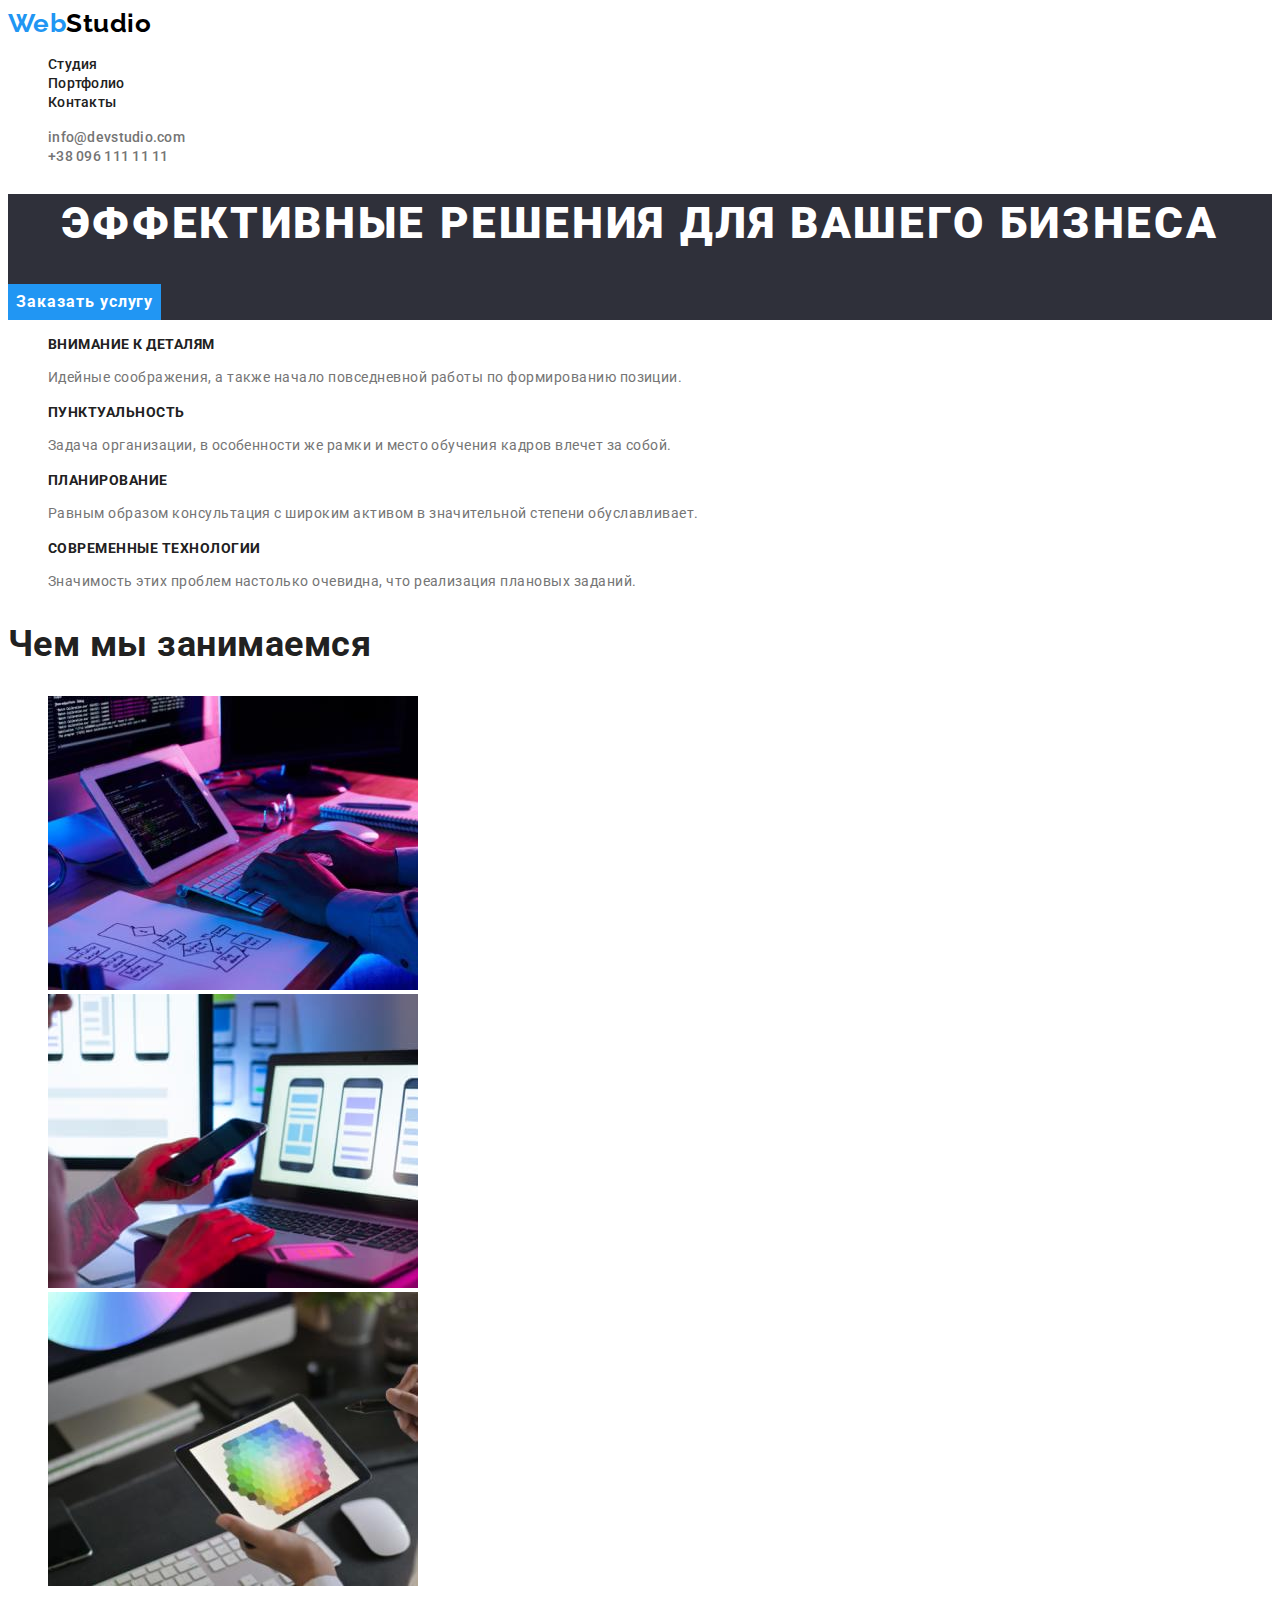
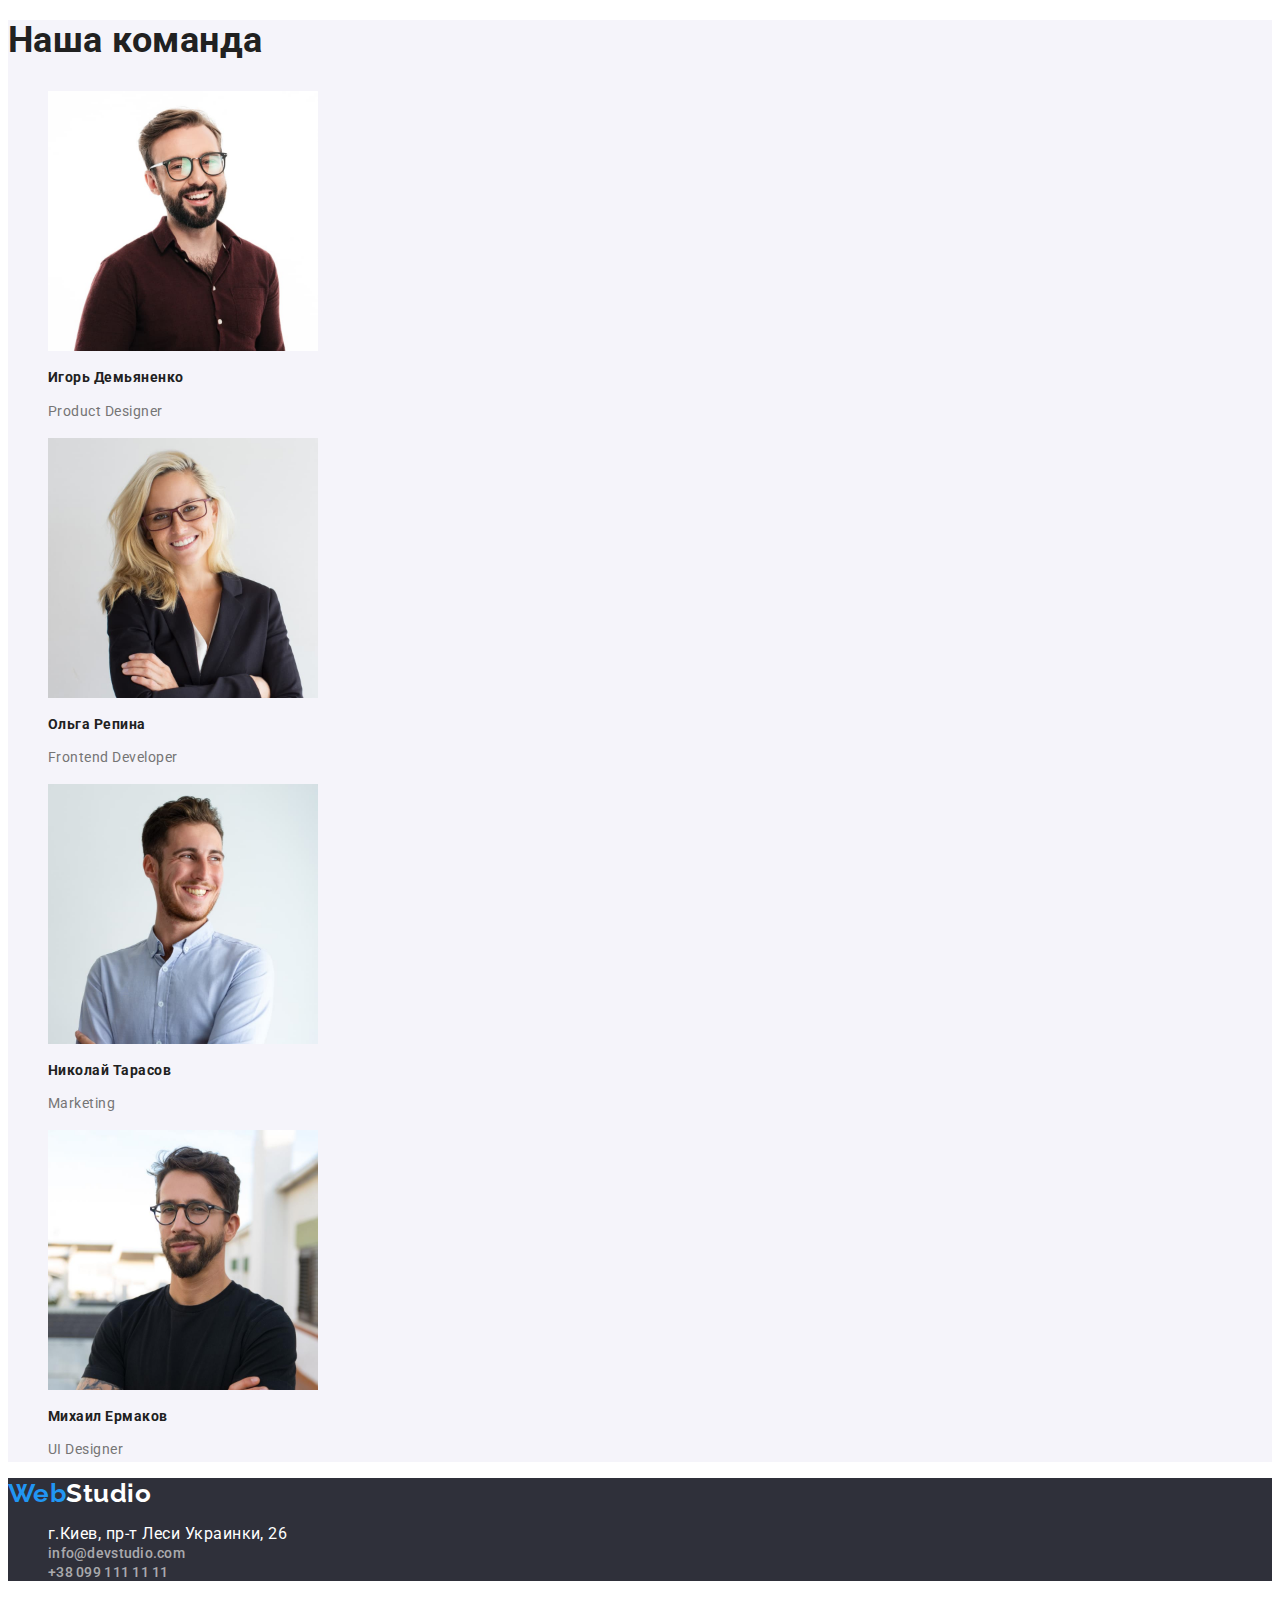
==== index.html @ 6eadd0c4 "copy from hw2" ====
<!DOCTYPE html>
<html lang="ru">
    <head>
        <meta charset="UTF-8">
        <meta http-equiv="X-UA-Compatible" content="IE=edge">
        <meta name="viewport" content="width=device-width, initial-scale=1.0">
        <title>Document</title>
        <link rel="preconnect" href="https://fonts.googleapis.com">
        <link rel="preconnect" href="https://fonts.gstatic.com" crossorigin>
        <link
            href="https://fonts.googleapis.com/css2?family=Raleway:wght@700&family=Roboto:wght@400;500;700;900&display=swap"
            rel="stylesheet">
        <link rel="stylesheet" href="./css/styles.css">
    </head>


    <body class="page">
        <header class="header">
            <nav class="site-nav">
                <a class="link logo" href=""> <span class="web">Web</span>Studio</a>
                <ul class="header-list list">
                    <li class="header-item"> <a class="header-link link"
                            href="">Студия</a></li>
                    <li class="header-item"> <a class="header-link link"
                            href="./portfolio.html"> Портфолио</a></li>
                    <li class="header-item"> <a class="header-link link"
                            href=""> Контакты</a></li>
                </ul>
            </nav>
            <ul class="list contacts-nav">
                <li> <a class="contacts-link link"
                        href="mailto:info@devstudio.com">info@devstudio.com</a></li>
                <li> <a class="contacts-link link" href="tel:+380961111111">+38
                        096
                        111 11 11</a></li>
            </ul>
        </header>
        <main>
            <section class="hero">
                <h1 class="hero-title">Эффективные решения для вашего бизнеса</h1>
                <button type="button" class="button">Заказать услугу</button>
            </section>
            <section class="section advantages">
                <h2 class="visually-hidden">Наши преимущества</h2>
                <ul class="advantages-list list">
                    <li>
                        <h3 class="advantages-descr section-subtitle">Внимание к
                            деталям</h3>
                        <p class="subtitle-text">Идейные соображения, а также
                            начало повседневной
                            работы по формированию позиции.</p>
                    </li>
                    <li>
                        <h3 class="advantages-descr section-subtitle">Пунктуальность</h3>
                        <p class="subtitle-text">Задача организации, в
                            особенности же рамки и место
                            обучения кадров влечет за собой.</p>
                    </li>
                    <li>
                        <h3 class="advantages-descr section-subtitle">Планирование</h3>
                        <p class="subtitle-text">Равным образом консультация с
                            широким активом в
                            значительной степени обуславливает.</p>
                    </li>
                    <li>
                        <h3 class="advantages-descr section-subtitle">Современные
                            технологии</h3>
                        <p class="subtitle-text">Значимость этих проблем
                            настолько очевидна, что
                            реализация плановых заданий.</p>
                    </li>
                </ul>
            </section>
            <section class="section features">
                <h2 class="features-title section-title">Чем мы занимаемся</h2>
                <ul class="features-list list">
                    <li class="features-item"> <img src="./images/computer.jpg"
                            alt="схема" width="370"> </li>
                    <li class="features-item"> <img src="./images/phone.jpg"
                            alt="телефон" width="370"> </li>
                    <li class="features-item"> <img src="./images/colors.jpg"
                            alt="панель
                            цветов" width="370"> </li>
                </ul>
            </section>
            <section class="section team">
                <h2 class="section-title team-title">Наша команда</h2>
                <ul class="list team-list">
                    <li class="team-item">
                        <img src="./images/Product-designer.jpg"
                            alt="Product-designer" width="270">
                        <h3 class="team-member-name section-subtitle">Игорь
                            Демьяненко</h3>
                        <p class="team-member-pos subtitle-text">Product
                            Designer</p>
                    </li>
                    <li class="team-item">
                        <img src="./images/Front-end-developer.jpg"
                            alt="Front-end-developer" width="270">
                        <h3 class="team-member-name section-subtitle">Ольга
                            Репина</h3>
                        <p class="team-member-pos subtitle-text">Frontend
                            Developer</p>
                    </li>
                    <li class="team-item">
                        <img src="./images/Marketing.jpg"
                            alt="Marketing" width="270">
                        <h3 class="team-member-name section-subtitle">Николай
                            Тарасов</h3>
                        <p class="team-member-pos subtitle-text">Marketing</p>
                    </li>
                    <li class="team-item">
                        <img src="./images/Designer.jpg"
                            alt="u-i-designer" width="270">
                        <h3 class="team-member-name section-subtitle">Михаил
                            Ермаков</h3>
                        <p class="team-member-pos subtitle-text">UI Designer</p>
                    </li>
                </ul>
            </main>

            <footer class="footer">
                <a class="logo logo-white" href=""> <span class="web">Web</span>Studio</a>
                <address class="address">
                    <ul class="list footer-list">
                        <li> г.Киев, пр-т Леси Украинки, 26</li>
                        <li><a class="contacts-link-white contacts-link link"
                                href="mailto:info@devstudio.com">info@devstudio.com</a></li>
                        <li><a class="contacts-link-white contacts-link link"
                                href="tel:+380991111111">+38
                                099 111
                                11 11</a></li>
                    </ul>
                </address>
            </footer>
        </body>
    </html>
---- css/styles.css ----
/* осовной цвет текста #212121;
    акцент #2196F3;
    цвет текста-2  #757575;
    белый #FFFFFF;
 */
:root {
  --primary-text-color: #212121;
  --secondary-text-color: #757575;
  --btn-color: #ffffff;
  --accent-color: #2196f3;
  --background-section-color: #2f303a;
}
.page {
  font-family: "Roboto", sans-serif;
  letter-spacing: 0.03em;

  color: var(--primary-text-color);
}
.list {
  list-style: none;
}
.link {
  text-decoration: none;
}
.visually-hidden {
  position: absolute;
  white-space: nowrap;
  width: 1px;
  height: 1px;
  overflow: hidden;
  border: 0;
  padding: 0;
  clip: rect(0 0 0 0);
  clip-path: inset(50%);
  margin: -1px;
}
/* Logo */
.logo {
  color: #000000;
  font-family: Raleway, sans-serif;
  font-weight: 700;
  font-size: 26px;
}
.web {
  color: var(--accent-color);
}
/* Site Nav */

.header-link {
  color: var(--primary-text-color);
  font-weight: 500;
  font-size: 14px;
  line-height: 1.14;
  letter-spacing: 0.02em;
}
.header-link:hover,
.header-link:focus {
  color: var(--accent-color);
}
/* Contacts Nav */
.contacts-link {
  color: var(--secondary-text-color);
  font-weight: 500;
  font-size: 14px;
  line-height: 1.14;
  letter-spacing: 0.02em;
}
.contacts-link:hover,
.contacts-link:focus {
  color: var(--accent-color);
}
/* Hero */
.hero {
  background-color: var(--background-section-color);
}
.hero-title {
  color: #ffffff;

  font-weight: 900;
  font-size: 44px;
  line-height: 1.36;
  text-align: center;
  letter-spacing: 0.06em;
  text-transform: uppercase;
}
.button {
  color: var(--btn-color);
  background-color: var(--accent-color);
  border-color: transparent;

  font-family: inherit;
  font-weight: 700;
  font-size: 16px;
  line-height: 1.87;
  letter-spacing: 0.06em;

  cursor: pointer;
}
/* section */
.section-title {
  font-weight: 700;
  font-size: 36px;
  line-height: 1.16;
}
.section-subtitle {
  font-weight: 700;
  font-size: 14px;
  line-height: 1.16;
}
.subtitle-text {
  font-size: 14px;
  line-height: 1.71;
  color: var(--secondary-text-color);
}

/* FEATURES */

/* ADVANTAGES */
.advantages-descr {
  text-transform: uppercase;
}

/* TEAM */

.team {
  background-color: #f5f4fa;
}

/* Footer */
.footer {
  background-color: var(--background-section-color);
  color: #ffffff;
}
.logo-white {
  color: #ffffff;
  text-decoration: none;
}
.address {
  font-style: normal;
}
.contacts-link-white {
  color: rgba(255, 255, 255, 0.6);
}
/* Projects */
.current-page-link {
  color: var(--accent-color);
}
.projects-button {
  background-color: #f5f4fa;
  color: var(--primary-text-color);
  font-weight: 500;
  line-height: 1.63;
}
.projects-button:hover,
.projects-button:focus {
  background-color: var(--accent-color);
  color: var(--btn-color);
}
.projects-name-link {
  color: var(--primary-text-color);
}
.projects-name-link:hover,
.projects-name-link:focus {
  color: var(--accent-color);
}
.projects-type-link {
  color: var(--secondary-text-color);
}
.projects-type-link:hover,
.projects-type-link:focus {
  color: var(--accent-color);
}
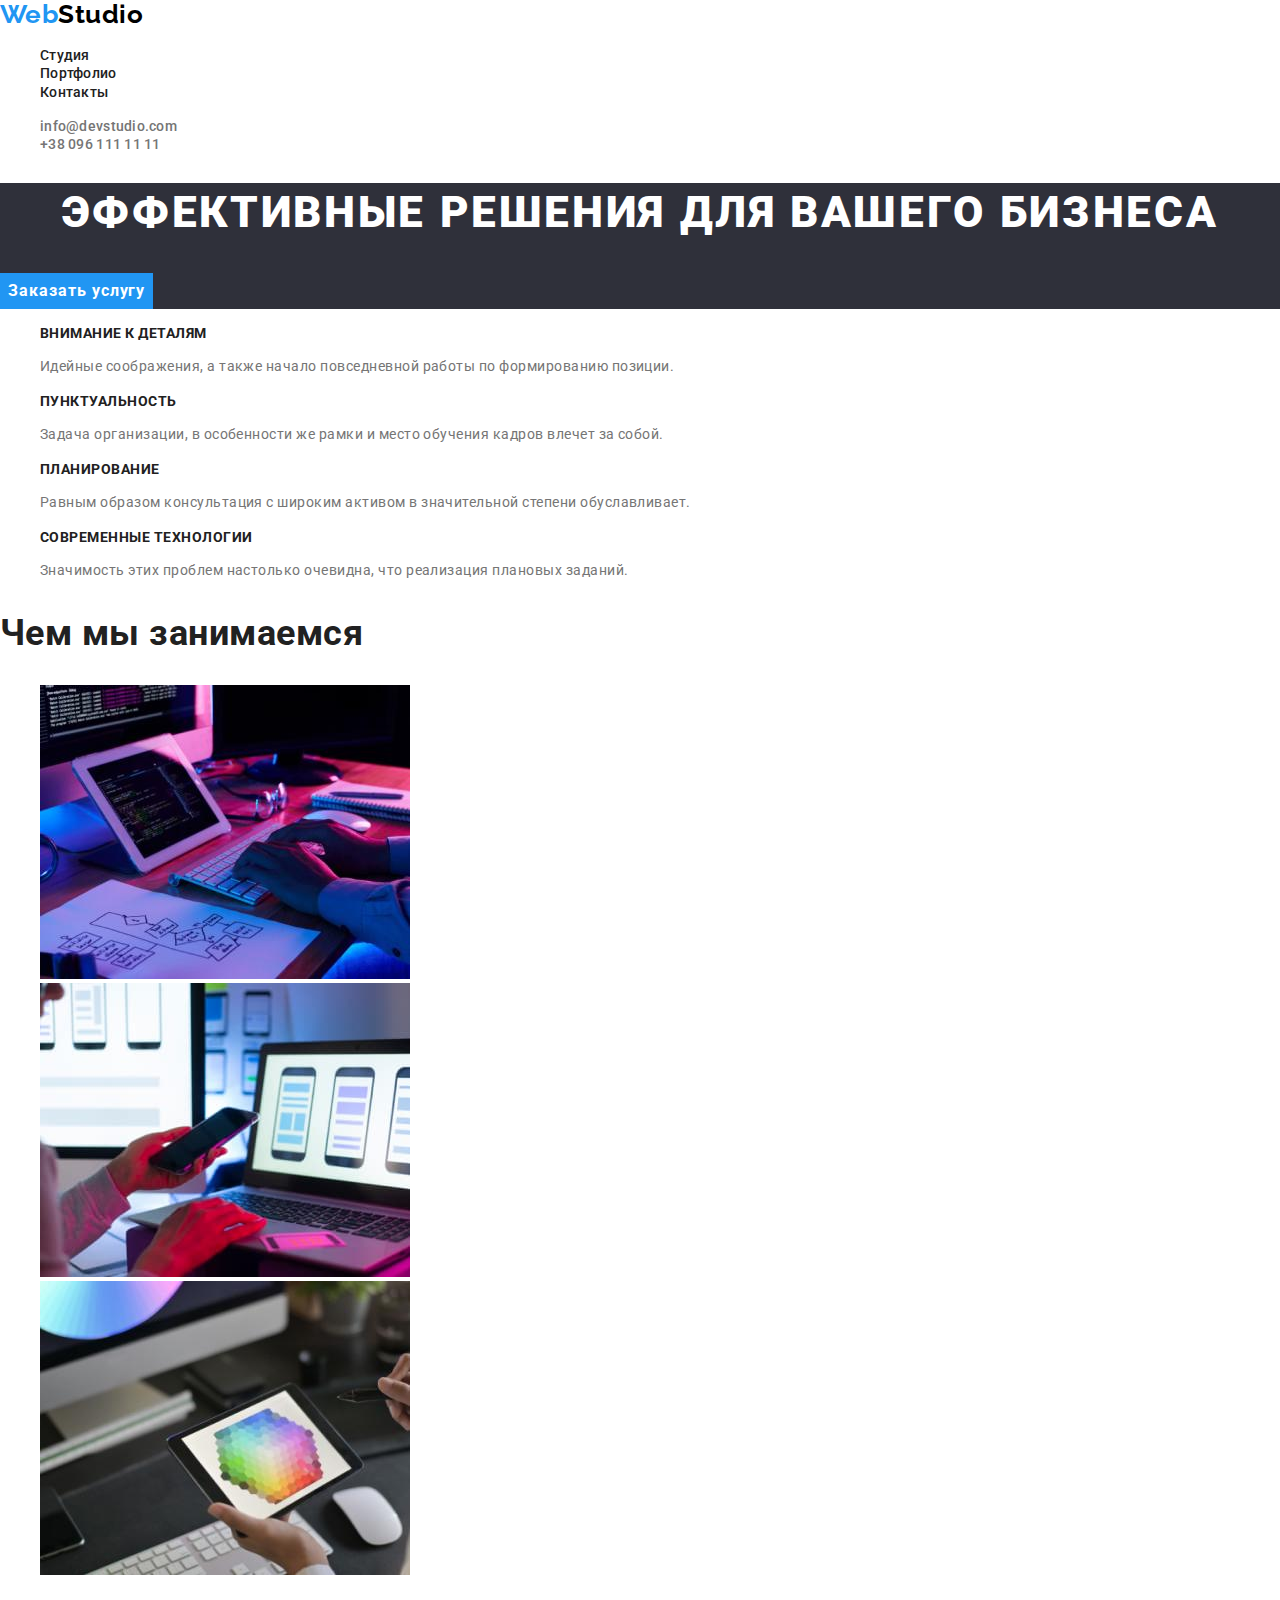
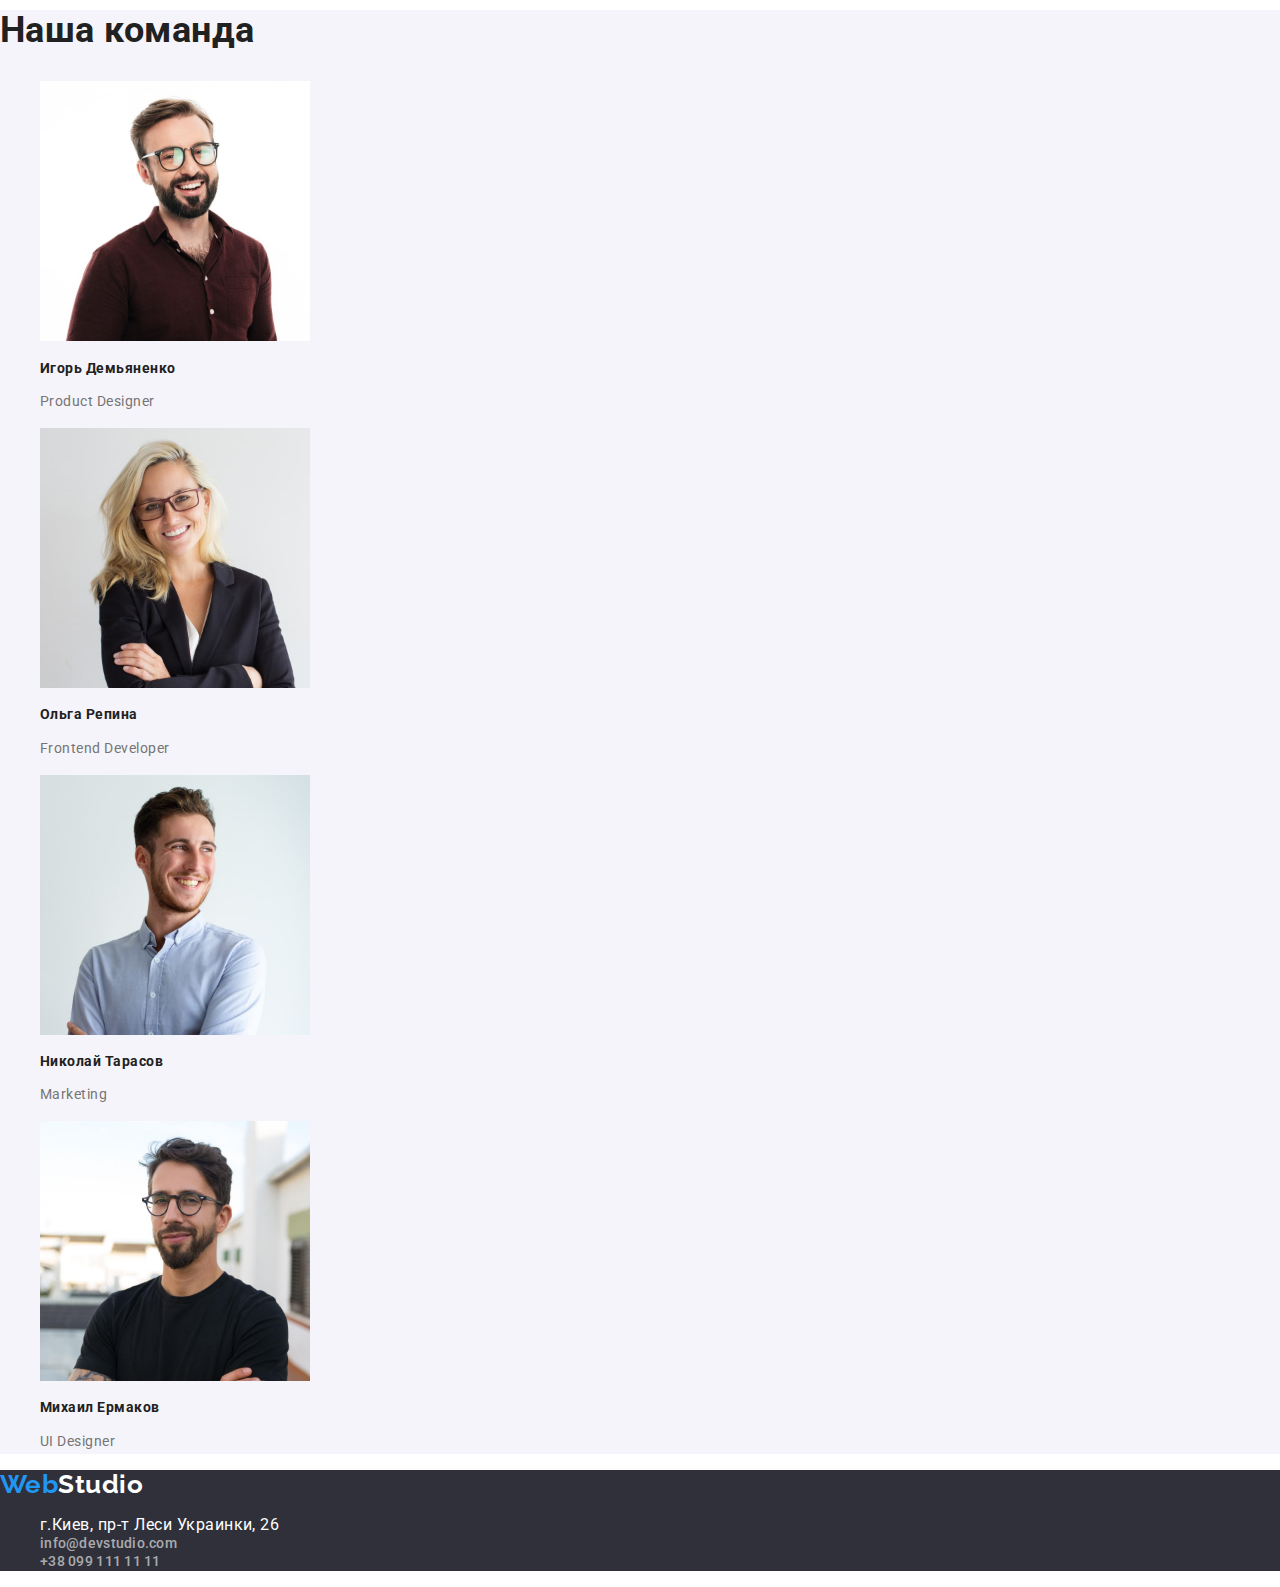
==== commit 0859cd71: "modern-normalize added" ====
--- a/index.html
+++ b/index.html
@@ -10,6 +10,8 @@
         <link
             href="https://fonts.googleapis.com/css2?family=Raleway:wght@700&family=Roboto:wght@400;500;700;900&display=swap"
             rel="stylesheet">
+        <link rel="stylesheet"
+            href="https://cdnjs.cloudflare.com/ajax/libs/modern-normalize/1.1.0/modern-normalize.min.css">
         <link rel="stylesheet" href="./css/styles.css">
     </head>
 
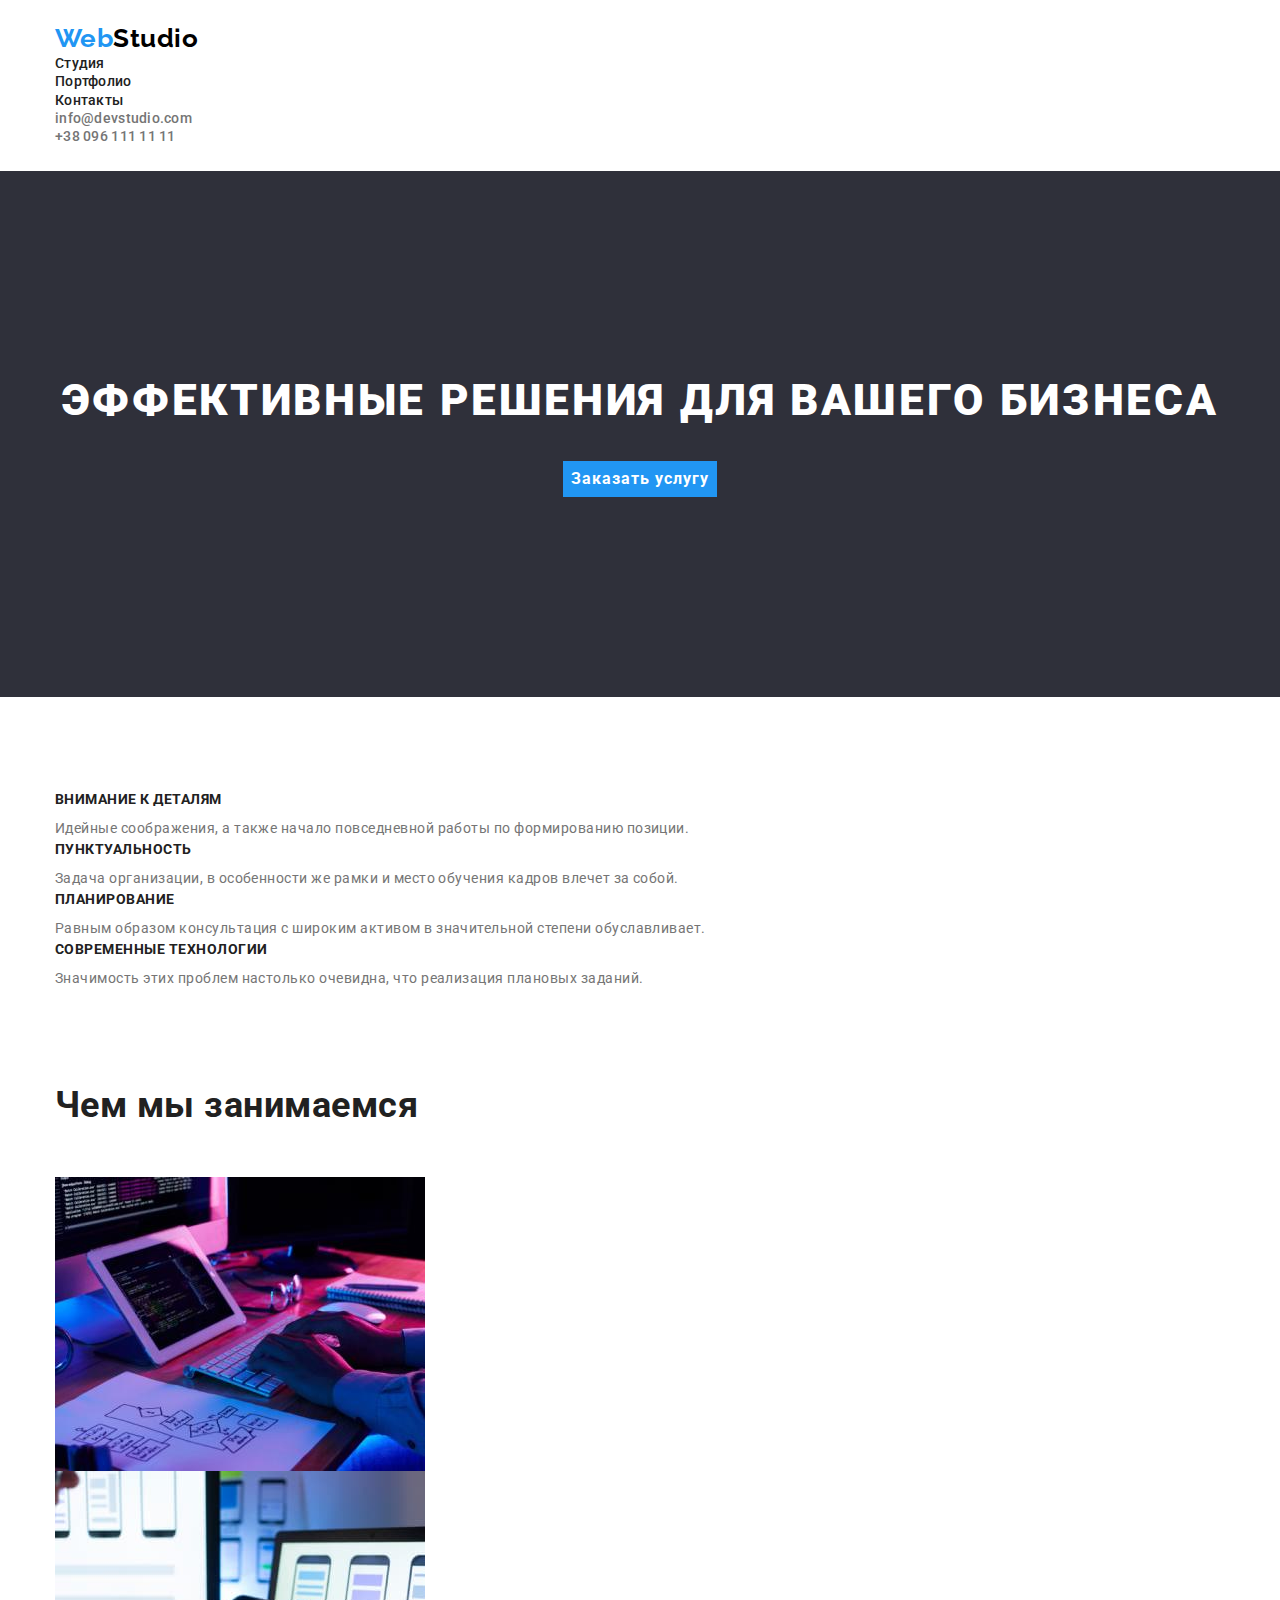
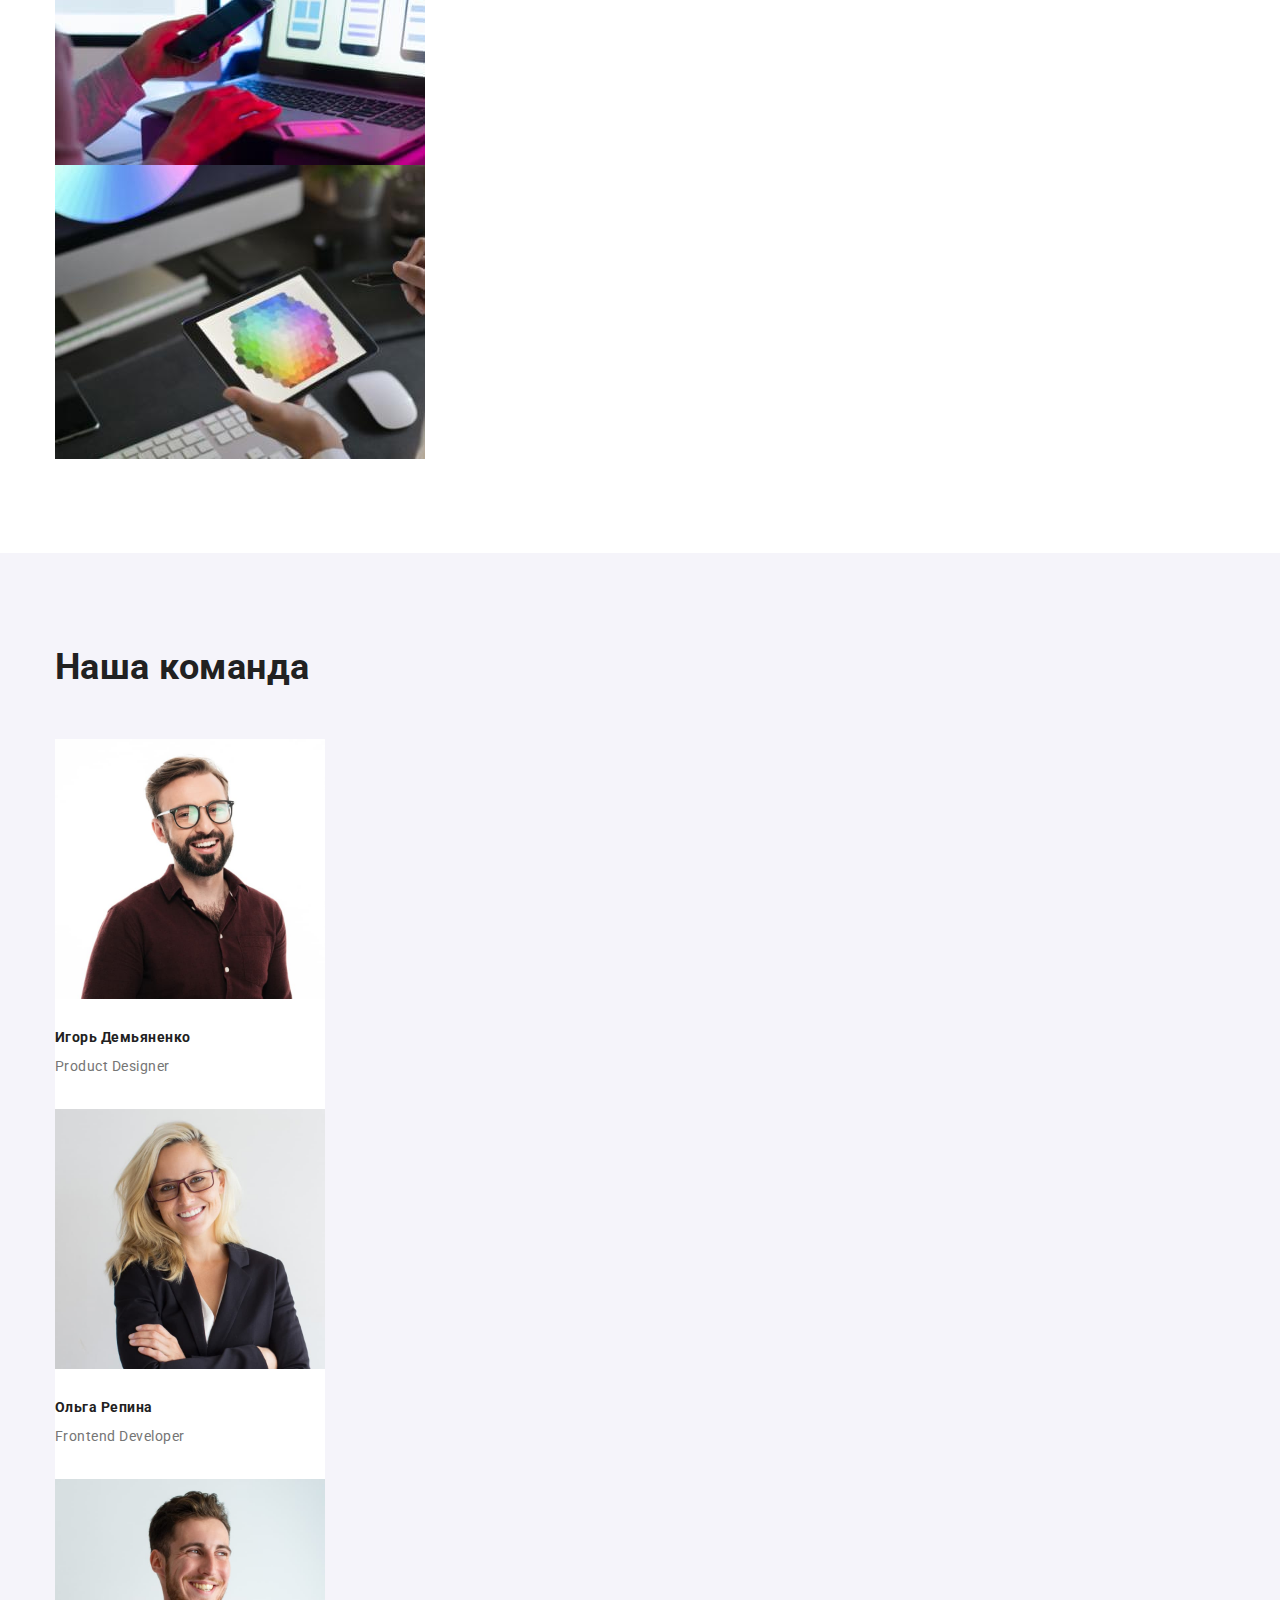
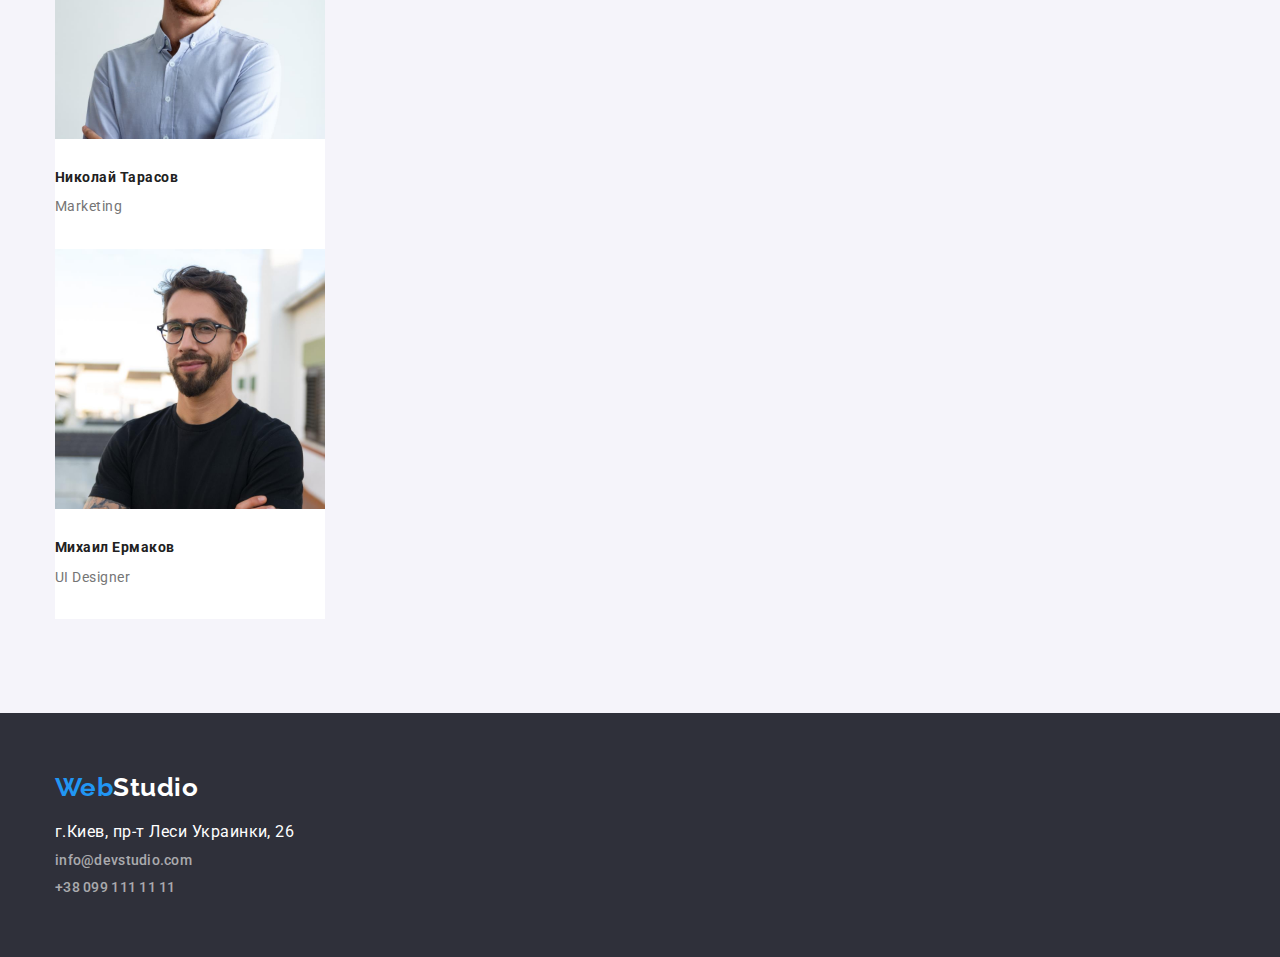
==== commit 3b3cc72c: "margins and paddings added" ====
--- a/index.html
+++ b/index.html
@@ -18,122 +18,157 @@
 
     <body class="page">
         <header class="header">
-            <nav class="site-nav">
-                <a class="link logo" href=""> <span class="web">Web</span>Studio</a>
-                <ul class="header-list list">
-                    <li class="header-item"> <a class="header-link link"
-                            href="">Студия</a></li>
-                    <li class="header-item"> <a class="header-link link"
-                            href="./portfolio.html"> Портфолио</a></li>
-                    <li class="header-item"> <a class="header-link link"
-                            href=""> Контакты</a></li>
+            <div class="container">
+                <nav class="site-nav">
+                    <a class="link logo" href=""> <span class="web">Web</span>Studio</a>
+                    <ul class="header-list list">
+                        <li class="header-item"> <a class="header-link link"
+                                href="">Студия</a></li>
+                        <li class="header-item"> <a class="header-link link"
+                                href="./portfolio.html"> Портфолио</a></li>
+                        <li class="header-item"> <a class="header-link link"
+                                href=""> Контакты</a></li>
+                    </ul>
+                </nav>
+                <ul class="list contacts-nav">
+                    <li> <a class="contacts-link link"
+                            href="mailto:info@devstudio.com">info@devstudio.com</a></li>
+                    <li> <a class="contacts-link link" href="tel:+380961111111">+38
+                            096
+                            111 11 11</a></li>
                 </ul>
-            </nav>
-            <ul class="list contacts-nav">
-                <li> <a class="contacts-link link"
-                        href="mailto:info@devstudio.com">info@devstudio.com</a></li>
-                <li> <a class="contacts-link link" href="tel:+380961111111">+38
-                        096
-                        111 11 11</a></li>
-            </ul>
+            </div>
         </header>
         <main>
             <section class="hero">
-                <h1 class="hero-title">Эффективные решения для вашего бизнеса</h1>
-                <button type="button" class="button">Заказать услугу</button>
+                <div class="container">
+                    <h1 class="hero-title">Эффективные решения для вашего
+                        бизнеса</h1>
+                    <button type="button" class="button">Заказать услугу</button>
+                </div>
             </section>
             <section class="section advantages">
-                <h2 class="visually-hidden">Наши преимущества</h2>
-                <ul class="advantages-list list">
-                    <li>
-                        <h3 class="advantages-descr section-subtitle">Внимание к
-                            деталям</h3>
-                        <p class="subtitle-text">Идейные соображения, а также
-                            начало повседневной
-                            работы по формированию позиции.</p>
-                    </li>
-                    <li>
-                        <h3 class="advantages-descr section-subtitle">Пунктуальность</h3>
-                        <p class="subtitle-text">Задача организации, в
-                            особенности же рамки и место
-                            обучения кадров влечет за собой.</p>
-                    </li>
-                    <li>
-                        <h3 class="advantages-descr section-subtitle">Планирование</h3>
-                        <p class="subtitle-text">Равным образом консультация с
-                            широким активом в
-                            значительной степени обуславливает.</p>
-                    </li>
-                    <li>
-                        <h3 class="advantages-descr section-subtitle">Современные
-                            технологии</h3>
-                        <p class="subtitle-text">Значимость этих проблем
-                            настолько очевидна, что
-                            реализация плановых заданий.</p>
-                    </li>
-                </ul>
+                <div class="container">
+                    <h2 class="visually-hidden">Наши преимущества</h2>
+                    <ul class="advantages-list list">
+                        <li>
+                            <h3 class="advantages-descr section-subtitle">Внимание
+                                к
+                                деталям</h3>
+                            <p class="subtitle-text">Идейные соображения, а
+                                также
+                                начало повседневной
+                                работы по формированию позиции.</p>
+                        </li>
+                        <li>
+                            <h3 class="advantages-descr section-subtitle">Пунктуальность</h3>
+                            <p class="subtitle-text">Задача организации, в
+                                особенности же рамки и место
+                                обучения кадров влечет за собой.</p>
+                        </li>
+                        <li>
+                            <h3 class="advantages-descr section-subtitle">Планирование</h3>
+                            <p class="subtitle-text">Равным образом
+                                консультация
+                                с
+                                широким активом в
+                                значительной степени обуславливает.</p>
+                        </li>
+                        <li>
+                            <h3 class="advantages-descr section-subtitle">Современные
+                                технологии</h3>
+                            <p class="subtitle-text">Значимость этих проблем
+                                настолько очевидна, что
+                                реализация плановых заданий.</p>
+                        </li>
+                    </ul>
+                </div>
             </section>
             <section class="section features">
-                <h2 class="features-title section-title">Чем мы занимаемся</h2>
-                <ul class="features-list list">
-                    <li class="features-item"> <img src="./images/computer.jpg"
-                            alt="схема" width="370"> </li>
-                    <li class="features-item"> <img src="./images/phone.jpg"
-                            alt="телефон" width="370"> </li>
-                    <li class="features-item"> <img src="./images/colors.jpg"
-                            alt="панель
-                            цветов" width="370"> </li>
-                </ul>
+                <div class="container">
+                    <h2 class="features-title section-title">Чем мы
+                        занимаемся</h2>
+                    <ul class="features-list list">
+                        <li class="features-item"> <img
+                                src="./images/computer.jpg"
+                                alt="схема" width="370"> </li>
+                        <li class="features-item"> <img
+                                src="./images/phone.jpg"
+                                alt="телефон" width="370"> </li>
+                        <li class="features-item"> <img
+                                src="./images/colors.jpg"
+                                alt="панель
+                                цветов" width="370"> </li>
+                    </ul>
+                </div>
             </section>
             <section class="section team">
-                <h2 class="section-title team-title">Наша команда</h2>
-                <ul class="list team-list">
-                    <li class="team-item">
-                        <img src="./images/Product-designer.jpg"
-                            alt="Product-designer" width="270">
-                        <h3 class="team-member-name section-subtitle">Игорь
-                            Демьяненко</h3>
-                        <p class="team-member-pos subtitle-text">Product
-                            Designer</p>
-                    </li>
-                    <li class="team-item">
-                        <img src="./images/Front-end-developer.jpg"
-                            alt="Front-end-developer" width="270">
-                        <h3 class="team-member-name section-subtitle">Ольга
-                            Репина</h3>
-                        <p class="team-member-pos subtitle-text">Frontend
-                            Developer</p>
-                    </li>
-                    <li class="team-item">
-                        <img src="./images/Marketing.jpg"
-                            alt="Marketing" width="270">
-                        <h3 class="team-member-name section-subtitle">Николай
-                            Тарасов</h3>
-                        <p class="team-member-pos subtitle-text">Marketing</p>
-                    </li>
-                    <li class="team-item">
-                        <img src="./images/Designer.jpg"
-                            alt="u-i-designer" width="270">
-                        <h3 class="team-member-name section-subtitle">Михаил
-                            Ермаков</h3>
-                        <p class="team-member-pos subtitle-text">UI Designer</p>
-                    </li>
-                </ul>
-            </main>
+                <div class="container">
+                    <h2 class="section-title team-title">Наша команда</h2>
+                    <ul class="list team-list">
+                        <li class="team-item">
+                            <img src="./images/Product-designer.jpg"
+                                alt="Product-designer" width="270">
+                            <div class="team-container">
+                                <h3 class="team-member-name section-subtitle">Игорь
+                                    Демьяненко</h3>
+                                <p class="team-member-pos subtitle-text">Product
+                                    Designer</p>
+                            </div>
+                        </li>
+                        <li class="team-item">
+                            <img src="./images/Front-end-developer.jpg"
+                                alt="Front-end-developer" width="270">
+                            <div class="team-container">
+                                <h3 class="team-member-name section-subtitle">Ольга
+                                    Репина</h3>
+                                <p class="team-member-pos subtitle-text">Frontend
+                                    Developer</p>
+                            </div>
+                        </li>
+                        <li class="team-item">
+                            <img src="./images/Marketing.jpg"
+                                alt="Marketing" width="270">
+                            <div class="team-container">
+                                <h3 class="team-member-name section-subtitle">Николай
+                                    Тарасов</h3>
+                                <p class="team-member-pos subtitle-text">Marketing</p>
+                            </div>
+                        </li>
+                        <li class="team-item">
+                            <img src="./images/Designer.jpg"
+                                alt="u-i-designer" width="270">
+                            <div class="team-container">
+                                <h3 class="team-member-name section-subtitle">Михаил
+                                    Ермаков</h3>
+                                <p class="team-member-pos subtitle-text">UI
+                                    Designer</p>
+                            </div>
+                        </li>
+                    </ul>
+                </div>
+            </section>
+        </main>
 
-            <footer class="footer">
+        <footer class="footer">
+            <div class="container">
                 <a class="logo logo-white" href=""> <span class="web">Web</span>Studio</a>
                 <address class="address">
                     <ul class="list footer-list">
-                        <li> г.Киев, пр-т Леси Украинки, 26</li>
-                        <li><a class="contacts-link-white contacts-link link"
+                        <li class="address-item"> г.Киев, пр-т Леси Украинки, 26</li>
+                        <li class="address-item"><a class="contacts-link-white
+                                contacts-link
+                                link"
                                 href="mailto:info@devstudio.com">info@devstudio.com</a></li>
-                        <li><a class="contacts-link-white contacts-link link"
+                        <li><a class="contacts-link-white
+                                contacts-link
+                                link"
                                 href="tel:+380991111111">+38
                                 099 111
                                 11 11</a></li>
                     </ul>
                 </address>
-            </footer>
-        </body>
-    </html>+            </div>
+        </footer>
+    </body>
+</html>--- a/css/styles.css
+++ b/css/styles.css
@@ -16,6 +16,29 @@
 
   color: var(--primary-text-color);
 }
+p,
+h1,
+h2,
+h3,
+h4,
+h5,
+h6 {
+  margin: 0;
+}
+ul {
+  margin: 0;
+  padding: 0;
+}
+img {
+  display: block;
+}
+.container {
+  width: 1200px;
+  padding-right: 15px;
+  padding-left: 15px;
+  margin: 0 auto;
+  /* outline: 2px solid tomato; */
+}
 .list {
   list-style: none;
 }
@@ -34,12 +57,19 @@
   clip-path: inset(50%);
   margin: -1px;
 }
+/* HEADER */
+.header {
+  padding-top: 24px;
+  padding-bottom: 25px;
+}
 /* Logo */
 .logo {
   color: #000000;
   font-family: Raleway, sans-serif;
   font-weight: 700;
   font-size: 26px;
+
+  /* padding-left: 215px; */
 }
 .web {
   color: var(--accent-color);
@@ -72,6 +102,10 @@
 /* Hero */
 .hero {
   background-color: var(--background-section-color);
+  text-align: center;
+
+  padding-top: 200px;
+  padding-bottom: 200px;
 }
 .hero-title {
   color: #ffffff;
@@ -82,6 +116,8 @@
   text-align: center;
   letter-spacing: 0.06em;
   text-transform: uppercase;
+
+  margin-bottom: 30px;
 }
 .button {
   color: var(--btn-color);
@@ -97,6 +133,9 @@
   cursor: pointer;
 }
 /* section */
+.section {
+  padding-bottom: 94px;
+}
 .section-title {
   font-weight: 700;
   font-size: 36px;
@@ -106,6 +145,7 @@
   font-weight: 700;
   font-size: 14px;
   line-height: 1.16;
+  padding-bottom: 10px;
 }
 .subtitle-text {
   font-size: 14px;
@@ -114,8 +154,14 @@
 }
 
 /* FEATURES */
+.features-title {
+  margin-bottom: 50px;
+}
 
 /* ADVANTAGES */
+.advantages {
+  padding-top: 94px;
+}
 .advantages-descr {
   text-transform: uppercase;
 }
@@ -125,21 +171,41 @@
 .team {
   background-color: #f5f4fa;
 }
+.team-title {
+  padding-top: 94px;
+  padding-bottom: 50px;
+}
+.team-container {
+  background-color: #fff;
+  width: 270px;
+  padding-top: 30px;
+  padding-bottom: 30px;
+}
 
 /* Footer */
 .footer {
+  padding-top: 60px;
+  padding-bottom: 60px;
   background-color: var(--background-section-color);
   color: #ffffff;
 }
 .logo-white {
+  display: inline-block;
   color: #ffffff;
   text-decoration: none;
+
+  margin-bottom: 20px;
 }
 .address {
   font-style: normal;
 }
+.address-item {
+  padding-bottom: 9px;
+}
 .contacts-link-white {
   color: rgba(255, 255, 255, 0.6);
+
+  padding-bottom: 9px;
 }
 /* Projects */
 .current-page-link {
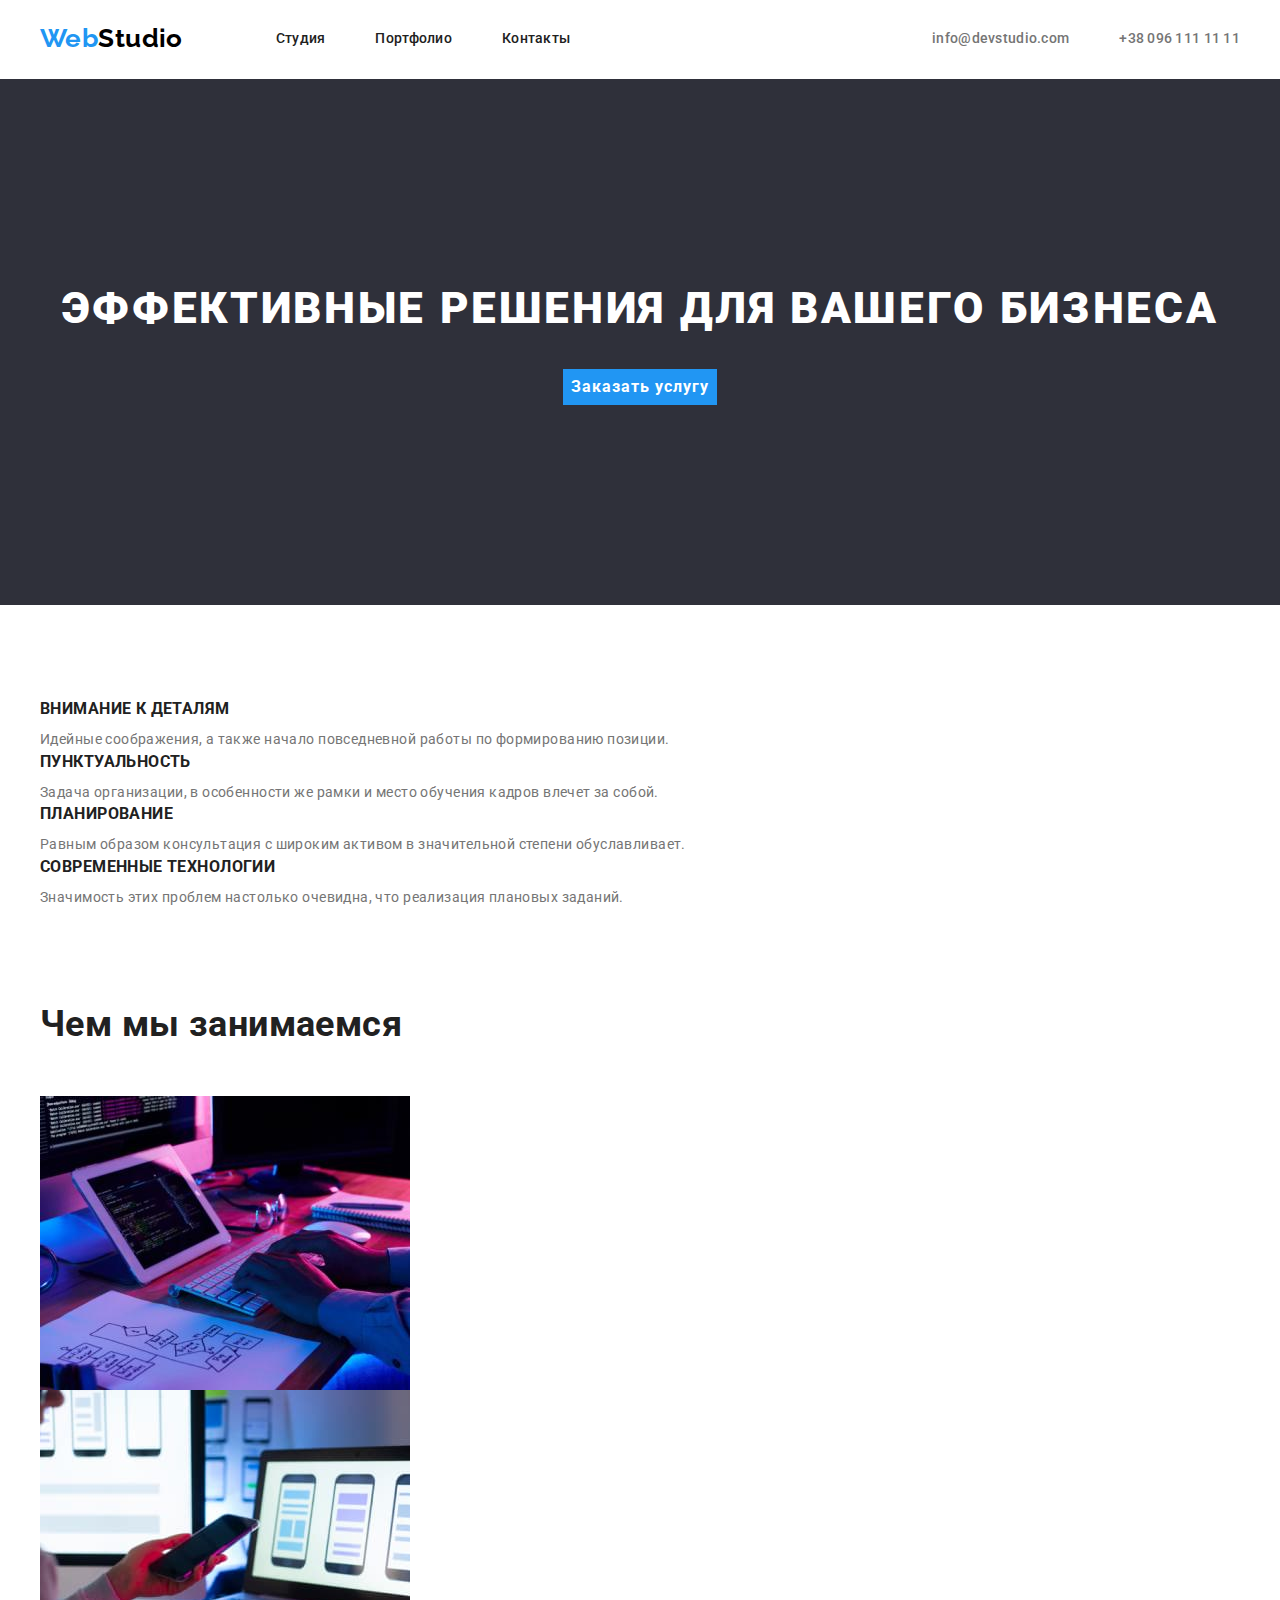
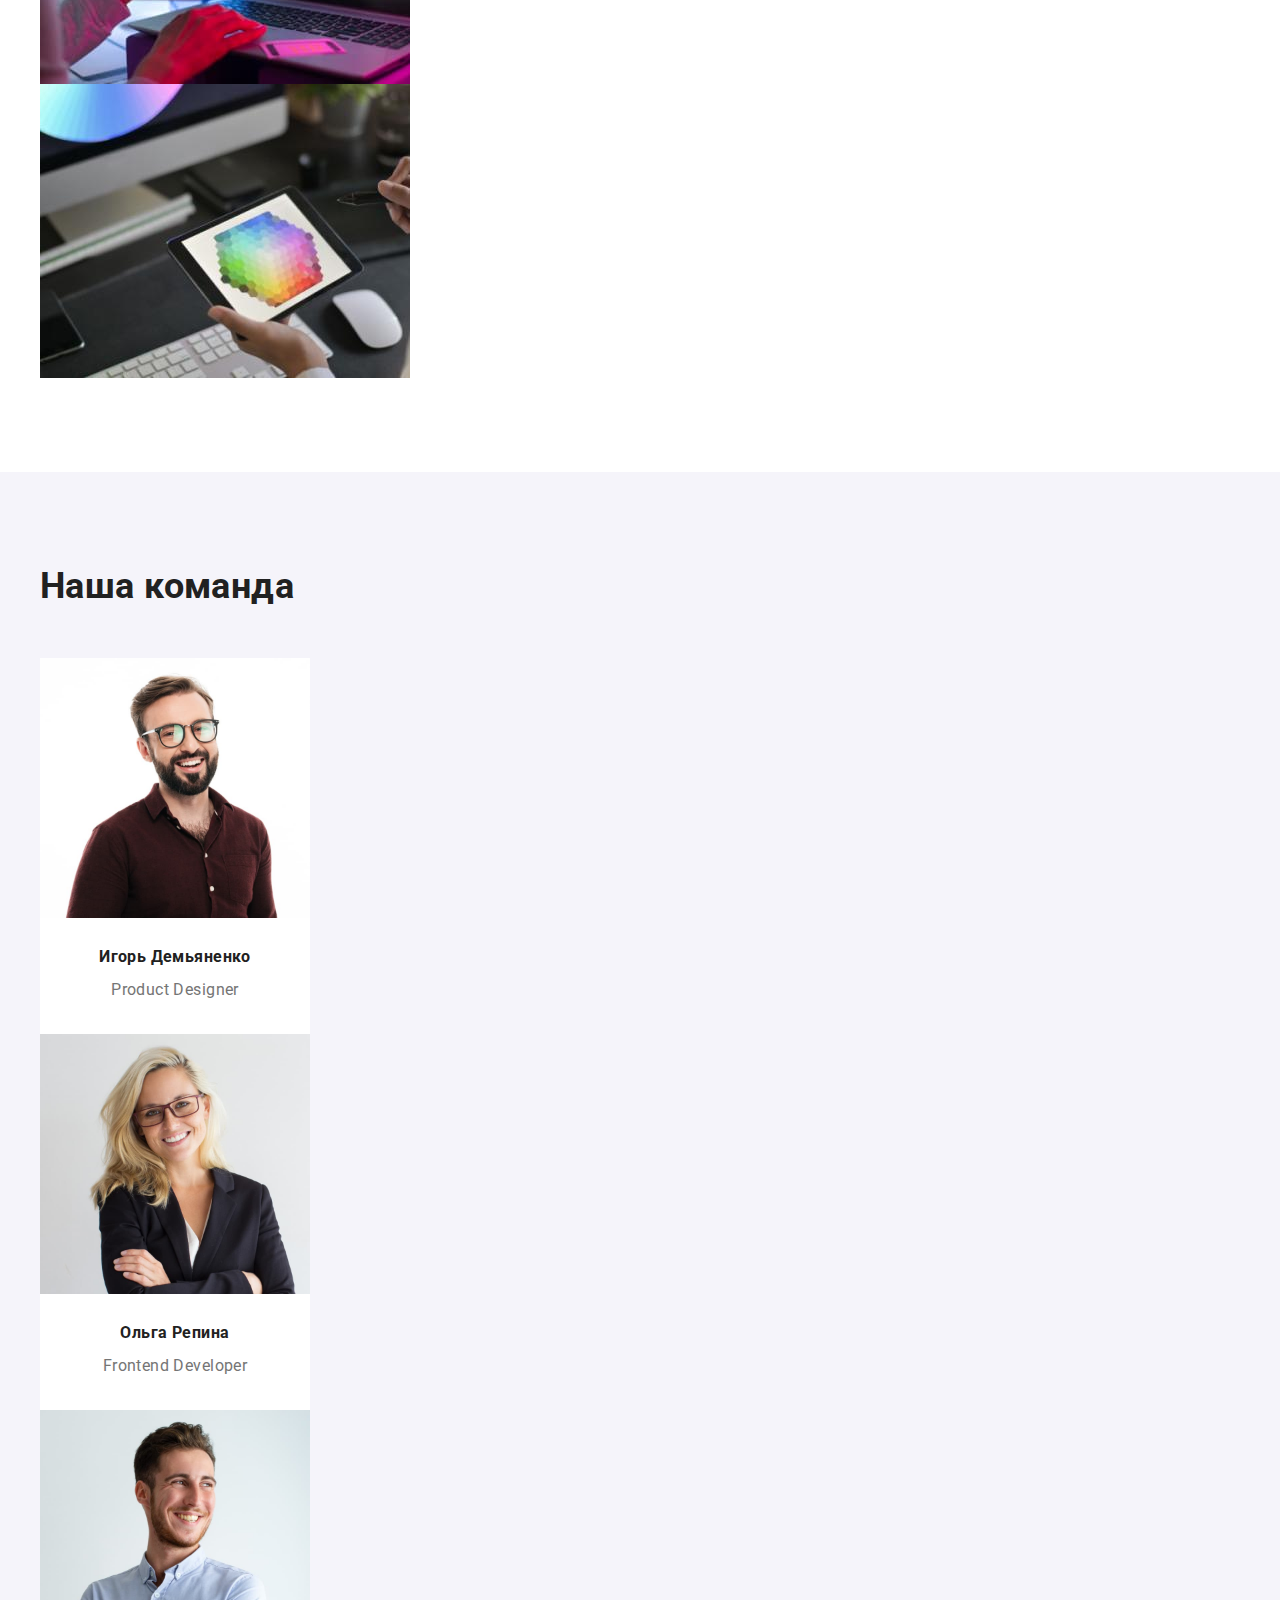
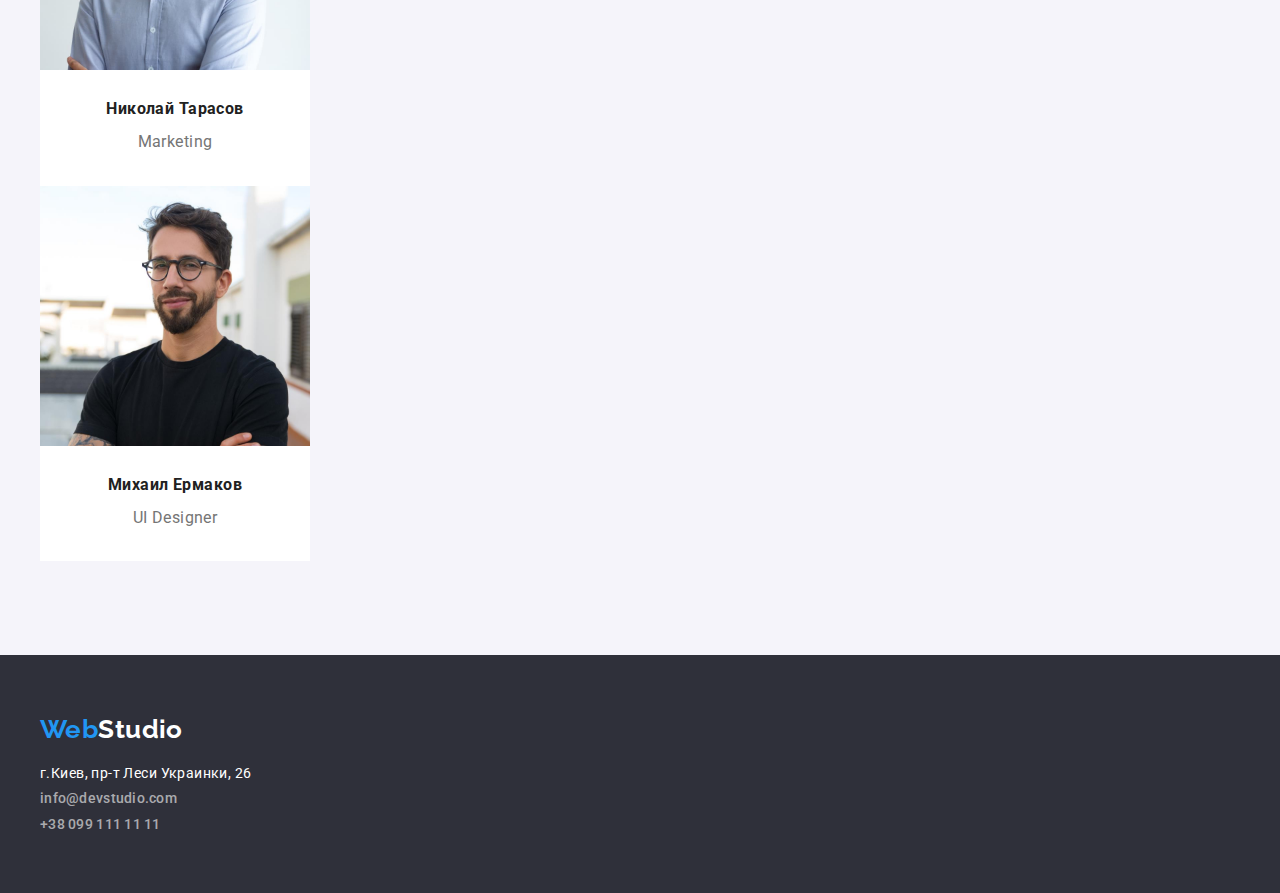
==== commit 36c23aea: "portfolio finished" ====
--- a/index.html
+++ b/index.html
@@ -5,21 +5,21 @@
         <meta http-equiv="X-UA-Compatible" content="IE=edge">
         <meta name="viewport" content="width=device-width, initial-scale=1.0">
         <title>Document</title>
+        <link rel="stylesheet"
+            href="https://cdnjs.cloudflare.com/ajax/libs/modern-normalize/1.1.0/modern-normalize.min.css">
         <link rel="preconnect" href="https://fonts.googleapis.com">
         <link rel="preconnect" href="https://fonts.gstatic.com" crossorigin>
         <link
             href="https://fonts.googleapis.com/css2?family=Raleway:wght@700&family=Roboto:wght@400;500;700;900&display=swap"
             rel="stylesheet">
-        <link rel="stylesheet"
-            href="https://cdnjs.cloudflare.com/ajax/libs/modern-normalize/1.1.0/modern-normalize.min.css">
         <link rel="stylesheet" href="./css/styles.css">
     </head>
 
 
     <body class="page">
         <header class="header">
-            <div class="container">
-                <nav class="site-nav">
+            <div class="container header-container">
+                <nav class="site-nav header-wrap">
                     <a class="link logo" href=""> <span class="web">Web</span>Studio</a>
                     <ul class="header-list list">
                         <li class="header-item"> <a class="header-link link"
@@ -31,9 +31,10 @@
                     </ul>
                 </nav>
                 <ul class="list contacts-nav">
-                    <li> <a class="contacts-link link"
+                    <li class="contacts-item"> <a class="contacts-link link"
                             href="mailto:info@devstudio.com">info@devstudio.com</a></li>
-                    <li> <a class="contacts-link link" href="tel:+380961111111">+38
+                    <li class="contacts-item"> <a class="contacts-link link"
+                            href="tel:+380961111111">+38
                             096
                             111 11 11</a></li>
                 </ul>
--- a/css/styles.css
+++ b/css/styles.css
@@ -10,12 +10,15 @@
   --accent-color: #2196f3;
   --background-section-color: #2f303a;
 }
+
 .page {
   font-family: "Roboto", sans-serif;
   letter-spacing: 0.03em;
+  font-size: 14px;
 
   color: var(--primary-text-color);
 }
+
 p,
 h1,
 h2,
@@ -25,26 +28,32 @@
 h6 {
   margin: 0;
 }
+
 ul {
   margin: 0;
   padding: 0;
 }
+
 img {
   display: block;
 }
+
 .container {
-  width: 1200px;
+  width: 1230px;
   padding-right: 15px;
   padding-left: 15px;
   margin: 0 auto;
   /* outline: 2px solid tomato; */
 }
+
 .list {
   list-style: none;
 }
+
 .link {
   text-decoration: none;
 }
+
 .visually-hidden {
   position: absolute;
   white-space: nowrap;
@@ -57,13 +66,38 @@
   clip-path: inset(50%);
   margin: -1px;
 }
+
 /* HEADER */
 .header {
   padding-top: 24px;
   padding-bottom: 25px;
 }
+
+.header-container {
+  display: flex;
+  align-items: center;
+}
+
+.header-wrap {
+  display: flex;
+  align-items: center;
+}
+
+.header-list {
+  display: flex;
+}
+.header-item:not(:last-child) {
+  margin-right: 50px;
+}
+
+/* .header-item + .header-item {
+  margin-left: 50px;
+} */
+
 /* Logo */
 .logo {
+  margin-right: 93px;
+
   color: #000000;
   font-family: Raleway, sans-serif;
   font-weight: 700;
@@ -71,34 +105,51 @@
 
   /* padding-left: 215px; */
 }
+
 .web {
   color: var(--accent-color);
 }
+
 /* Site Nav */
+.site-nav {
+  display: flex;
+  align-items: center;
+}
 
 .header-link {
   color: var(--primary-text-color);
   font-weight: 500;
-  font-size: 14px;
   line-height: 1.14;
   letter-spacing: 0.02em;
 }
+
 .header-link:hover,
 .header-link:focus {
   color: var(--accent-color);
 }
+
 /* Contacts Nav */
+.contacts-nav {
+  display: flex;
+  margin-left: auto;
+}
+
 .contacts-link {
   color: var(--secondary-text-color);
   font-weight: 500;
-  font-size: 14px;
   line-height: 1.14;
   letter-spacing: 0.02em;
 }
+
+.contacts-item + .contacts-item {
+  margin-left: 50px;
+}
+
 .contacts-link:hover,
 .contacts-link:focus {
   color: var(--accent-color);
 }
+
 /* Hero */
 .hero {
   background-color: var(--background-section-color);
@@ -107,6 +158,7 @@
   padding-top: 200px;
   padding-bottom: 200px;
 }
+
 .hero-title {
   color: #ffffff;
 
@@ -119,6 +171,7 @@
 
   margin-bottom: 30px;
 }
+
 .button {
   color: var(--btn-color);
   background-color: var(--accent-color);
@@ -132,23 +185,30 @@
 
   cursor: pointer;
 }
+
+.button:hover,
+.button:focus {
+  color: #188ce8;
+  background-color: #fff;
+}
+
 /* section */
 .section {
   padding-bottom: 94px;
 }
+
 .section-title {
   font-weight: 700;
   font-size: 36px;
   line-height: 1.16;
 }
+
 .section-subtitle {
   font-weight: 700;
-  font-size: 14px;
   line-height: 1.16;
   padding-bottom: 10px;
 }
 .subtitle-text {
-  font-size: 14px;
   line-height: 1.71;
   color: var(--secondary-text-color);
 }
@@ -162,6 +222,7 @@
 .advantages {
   padding-top: 94px;
 }
+
 .advantages-descr {
   text-transform: uppercase;
 }
@@ -171,15 +232,26 @@
 .team {
   background-color: #f5f4fa;
 }
+
 .team-title {
   padding-top: 94px;
   padding-bottom: 50px;
 }
+
 .team-container {
   background-color: #fff;
   width: 270px;
   padding-top: 30px;
   padding-bottom: 30px;
+  text-align: center;
+}
+
+.team-member-name {
+  font-size: 16px;
+}
+
+.team-member-pos {
+  font-size: 16px;
 }
 
 /* Footer */
@@ -189,6 +261,7 @@
   background-color: var(--background-section-color);
   color: #ffffff;
 }
+
 .logo-white {
   display: inline-block;
   color: #ffffff;
@@ -196,43 +269,83 @@
 
   margin-bottom: 20px;
 }
+
 .address {
   font-style: normal;
 }
 .address-item {
   padding-bottom: 9px;
 }
+
 .contacts-link-white {
   color: rgba(255, 255, 255, 0.6);
 
   padding-bottom: 9px;
 }
+
 /* Projects */
 .current-page-link {
   color: var(--accent-color);
 }
+
+.projects-list {
+  display: flex;
+  justify-content: center;
+
+  margin-top: 94px;
+  margin-bottom: 50px;
+}
+
+.projects-item + .projects-item {
+  margin-left: 8px;
+}
+
 .projects-button {
   background-color: #f5f4fa;
   color: var(--primary-text-color);
   font-weight: 500;
   line-height: 1.63;
-}
+  border-radius: 4px;
+  padding: 6px 22px;
+}
+
 .projects-button:hover,
 .projects-button:focus {
   background-color: var(--accent-color);
   color: var(--btn-color);
 }
+
+.projects-img {
+  padding-bottom: 20px;
+}
+
 .projects-name-link {
+  padding-bottom: 4px;
   color: var(--primary-text-color);
 }
+
 .projects-name-link:hover,
 .projects-name-link:focus {
   color: var(--accent-color);
 }
+
 .projects-type-link {
   color: var(--secondary-text-color);
 }
+
 .projects-type-link:hover,
 .projects-type-link:focus {
   color: var(--accent-color);
 }
+
+.projects-wrap {
+  display: flex;
+  flex-wrap: wrap;
+  margin: -15px;
+}
+
+.projects-item-wrap {
+  width: 370px;
+  margin: 15px;
+  padding-bottom: 94px;
+}
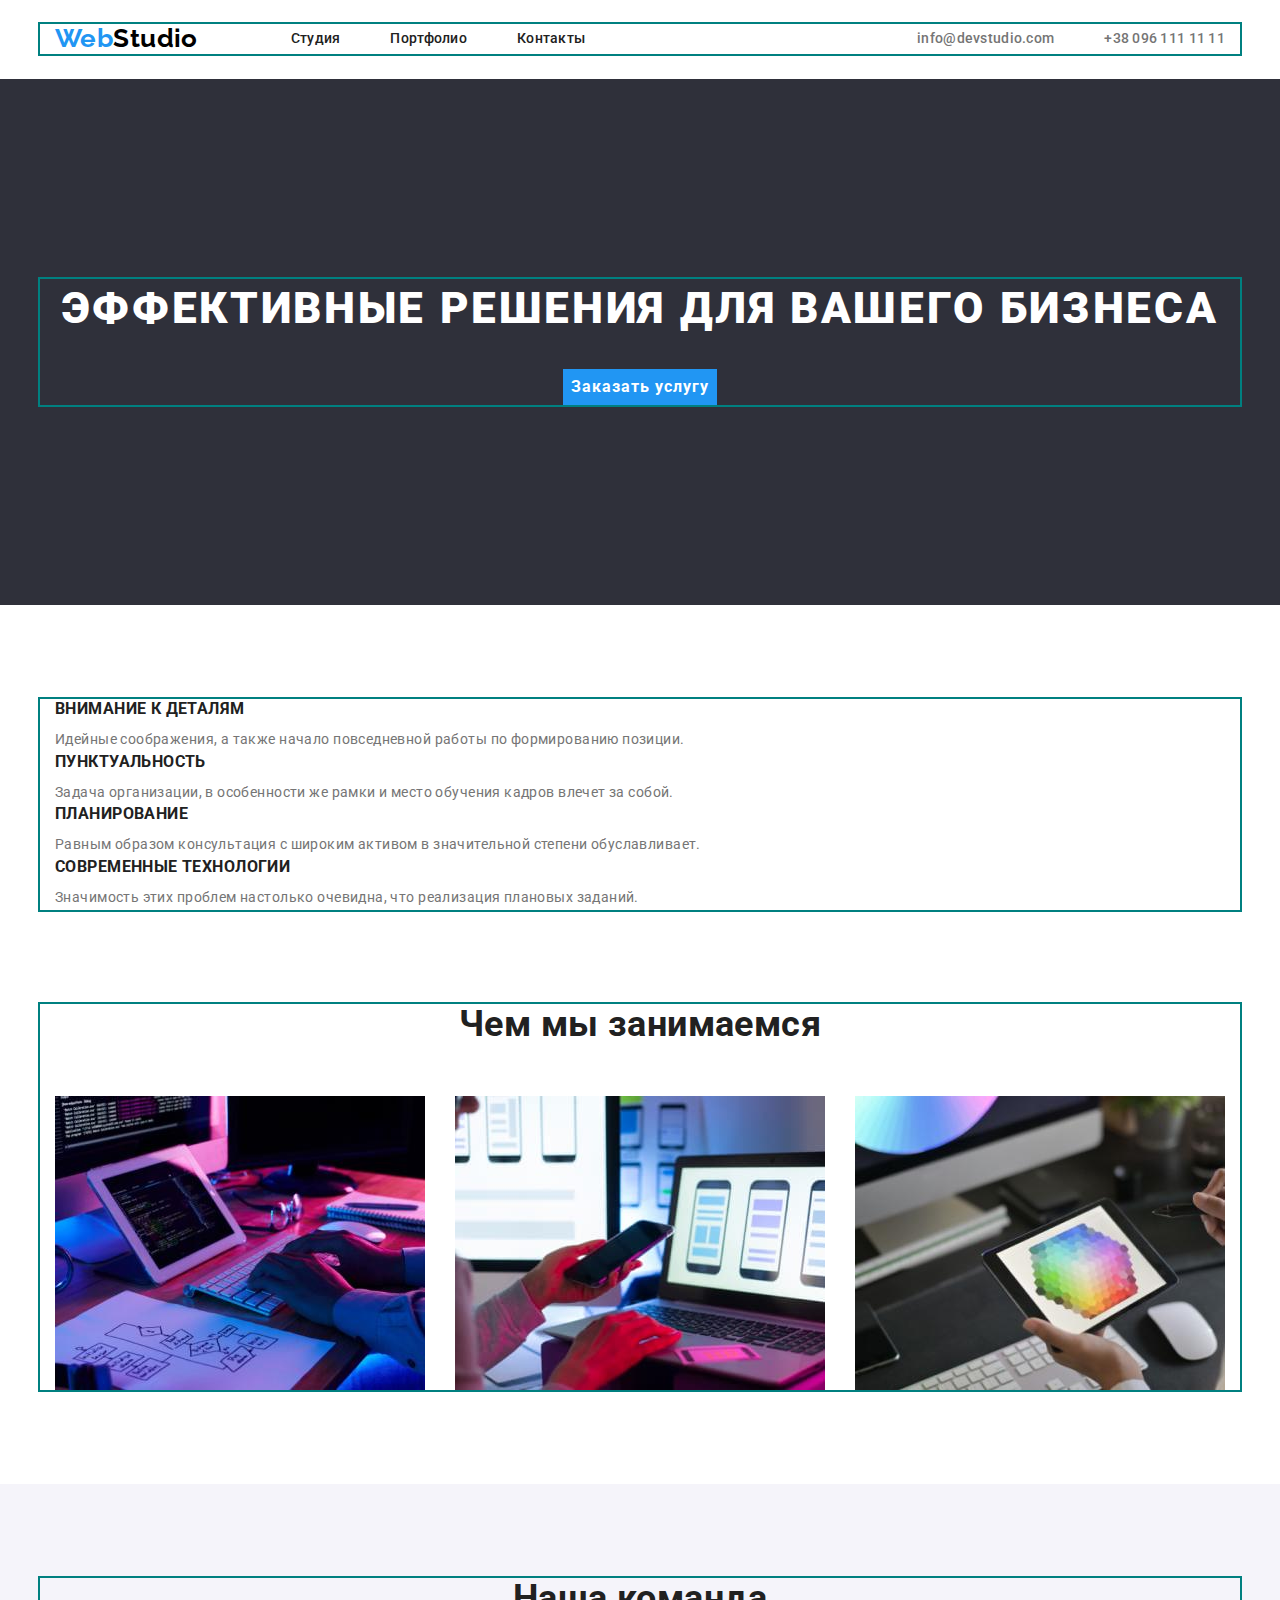
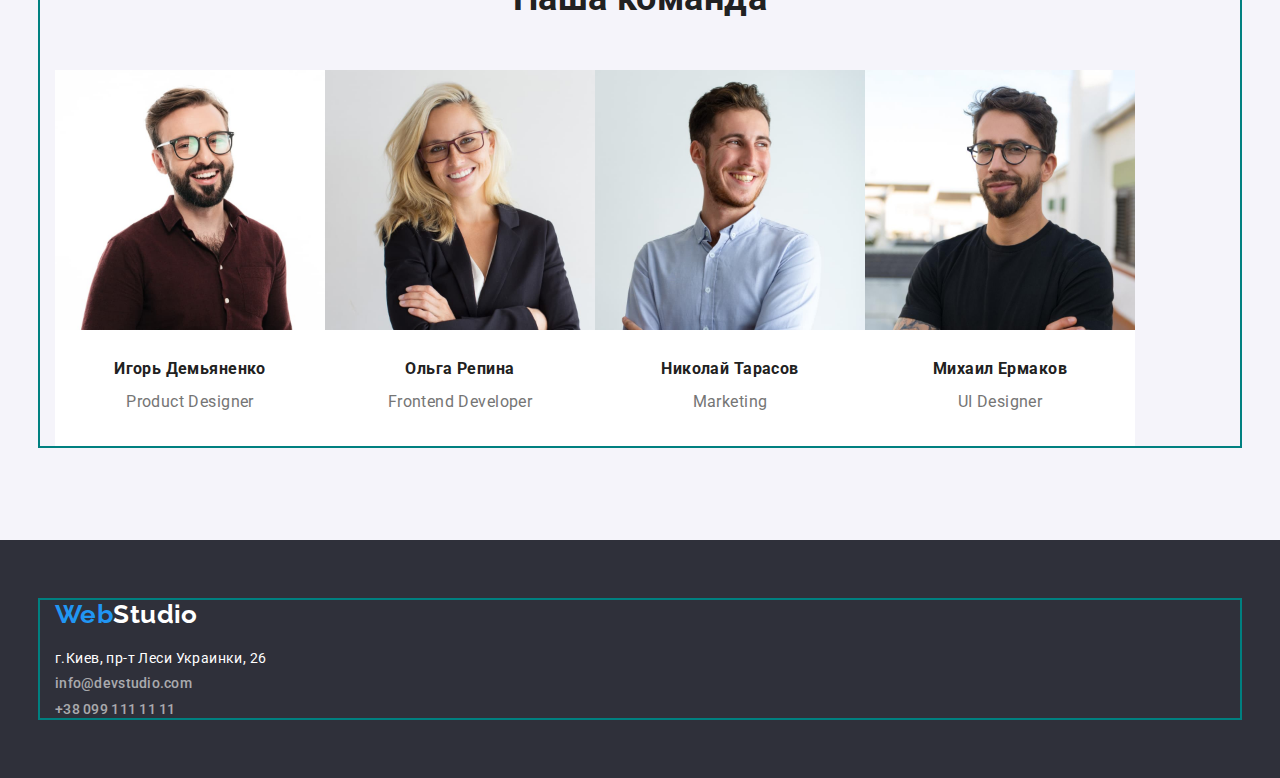
==== commit 7375636a: "features done, portfolio fixed" ====
--- a/index.html
+++ b/index.html
@@ -89,7 +89,7 @@
                 <div class="container">
                     <h2 class="features-title section-title">Чем мы
                         занимаемся</h2>
-                    <ul class="features-list list">
+                    <ul class="features-list list features-wrap">
                         <li class="features-item"> <img
                                 src="./images/computer.jpg"
                                 alt="схема" width="370"> </li>
@@ -106,7 +106,7 @@
             <section class="section team">
                 <div class="container">
                     <h2 class="section-title team-title">Наша команда</h2>
-                    <ul class="list team-list">
+                    <ul class="list team-list team-wrap">
                         <li class="team-item">
                             <img src="./images/Product-designer.jpg"
                                 alt="Product-designer" width="270">
--- a/css/styles.css
+++ b/css/styles.css
@@ -39,11 +39,11 @@
 }
 
 .container {
-  width: 1230px;
+  width: 1200px;
   padding-right: 15px;
   padding-left: 15px;
   margin: 0 auto;
-  /* outline: 2px solid tomato; */
+  outline: 2px solid teal;
 }
 
 .list {
@@ -195,12 +195,14 @@
 /* section */
 .section {
   padding-bottom: 94px;
+  padding-top: 94px;
 }
 
 .section-title {
   font-weight: 700;
   font-size: 36px;
   line-height: 1.16;
+  text-align: center;
 }
 
 .section-subtitle {
@@ -214,13 +216,29 @@
 }
 
 /* FEATURES */
+.features {
+  padding-top: 0;
+}
+
 .features-title {
   margin-bottom: 50px;
 }
 
+.features-wrap {
+  display: flex;
+  margin-right: -15px;
+  margin-left: -15px;
+}
+
+.features-item {
+  width: calc((100% - 60px) / 3);
+  margin-right: 15px;
+  margin-left: 15px;
+}
+
 /* ADVANTAGES */
 .advantages {
-  padding-top: 94px;
+  /* padding-top: 94px; */
 }
 
 .advantages-descr {
@@ -232,9 +250,11 @@
 .team {
   background-color: #f5f4fa;
 }
+.team-wrap {
+  display: flex;
+}
 
 .team-title {
-  padding-top: 94px;
   padding-bottom: 50px;
 }
 
@@ -287,12 +307,14 @@
 .current-page-link {
   color: var(--accent-color);
 }
+.projects {
+  /* background-color: teal; */
+}
 
 .projects-list {
   display: flex;
   justify-content: center;
 
-  margin-top: 94px;
   margin-bottom: 50px;
 }
 
@@ -316,10 +338,11 @@
 }
 
 .projects-img {
-  padding-bottom: 20px;
+  /* padding-bottom: 20px; */
 }
 
 .projects-name-link {
+  font-size: 18px;
   padding-bottom: 4px;
   color: var(--primary-text-color);
 }
@@ -330,6 +353,7 @@
 }
 
 .projects-type-link {
+  font-size: 16px;
   color: var(--secondary-text-color);
 }
 
@@ -345,7 +369,13 @@
 }
 
 .projects-item-wrap {
-  width: 370px;
+  width: calc ((100% - 60px)/3);
   margin: 15px;
-  padding-bottom: 94px;
-}
+  /* border: 1px solid #eeeeee; */
+}
+
+.projects-content {
+  border: 1px solid #eeeeee;
+  border-top: none;
+  padding: 20px 24px;
+}
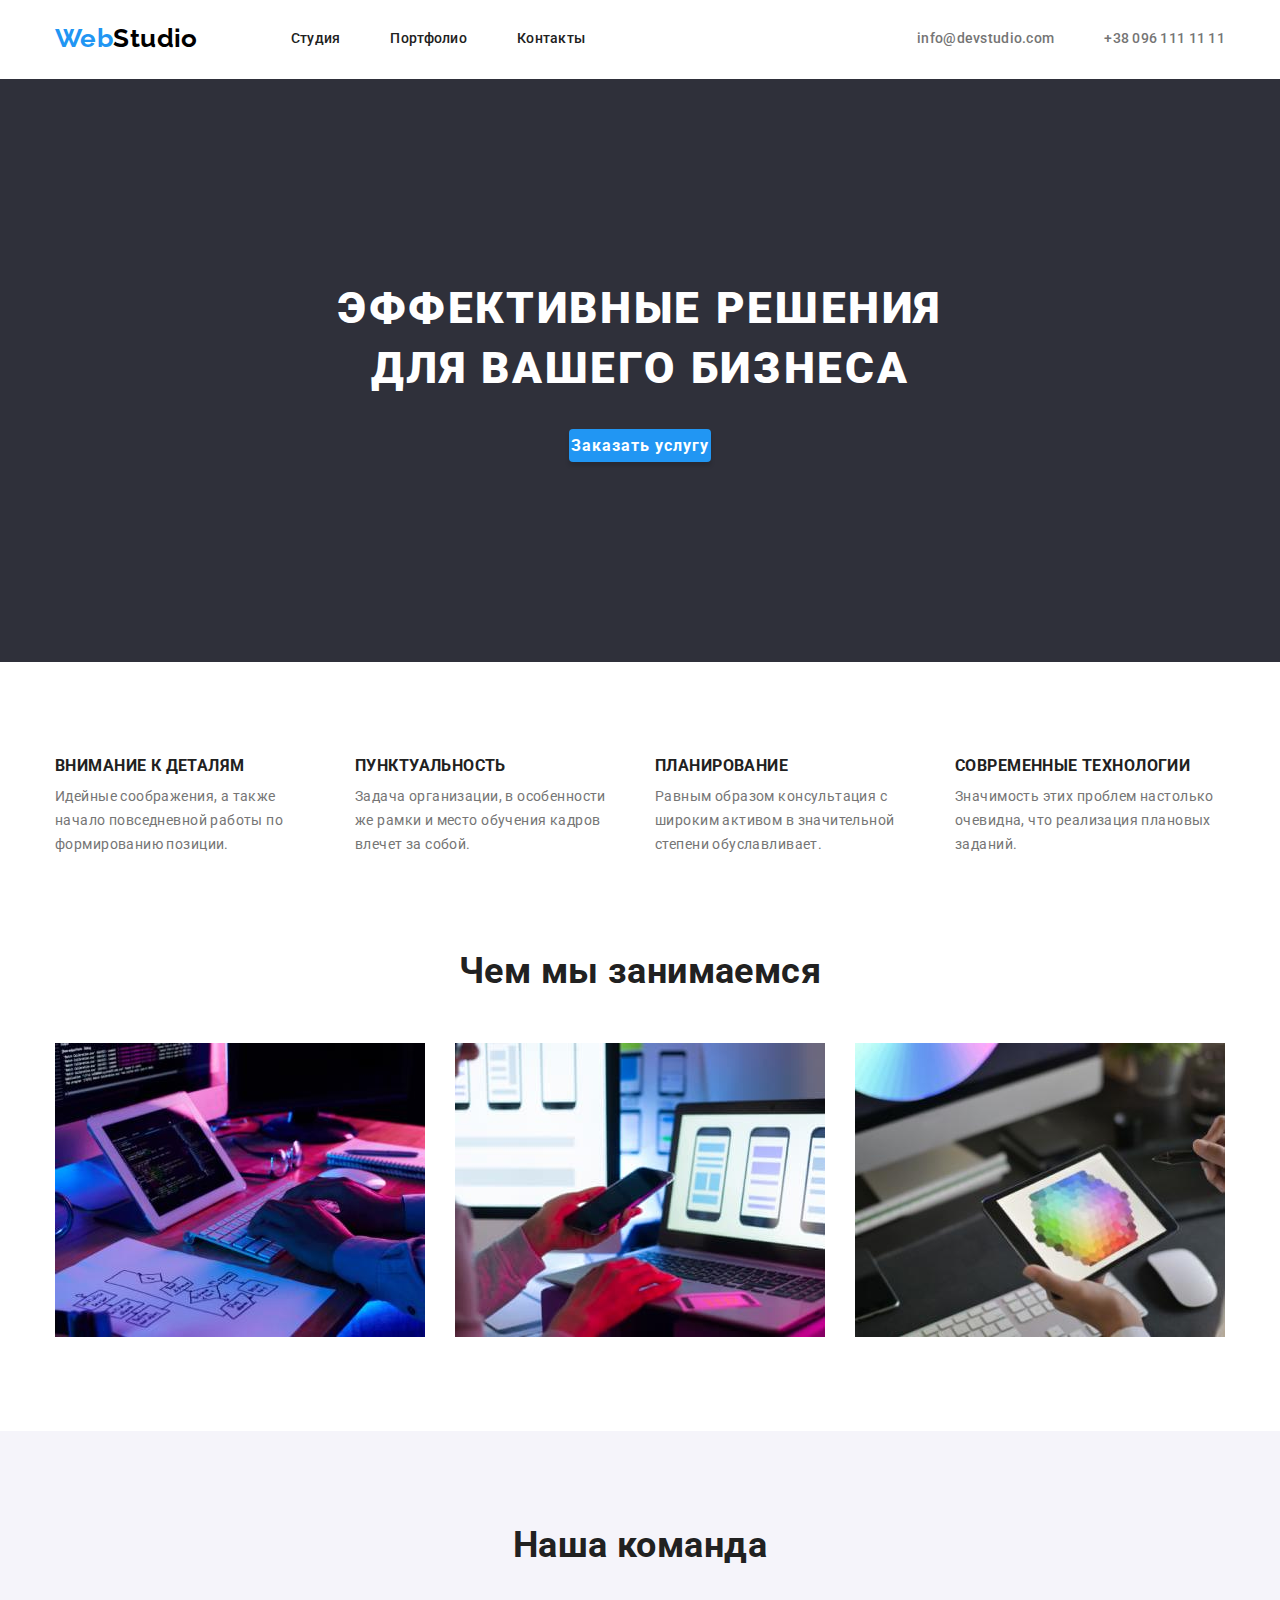
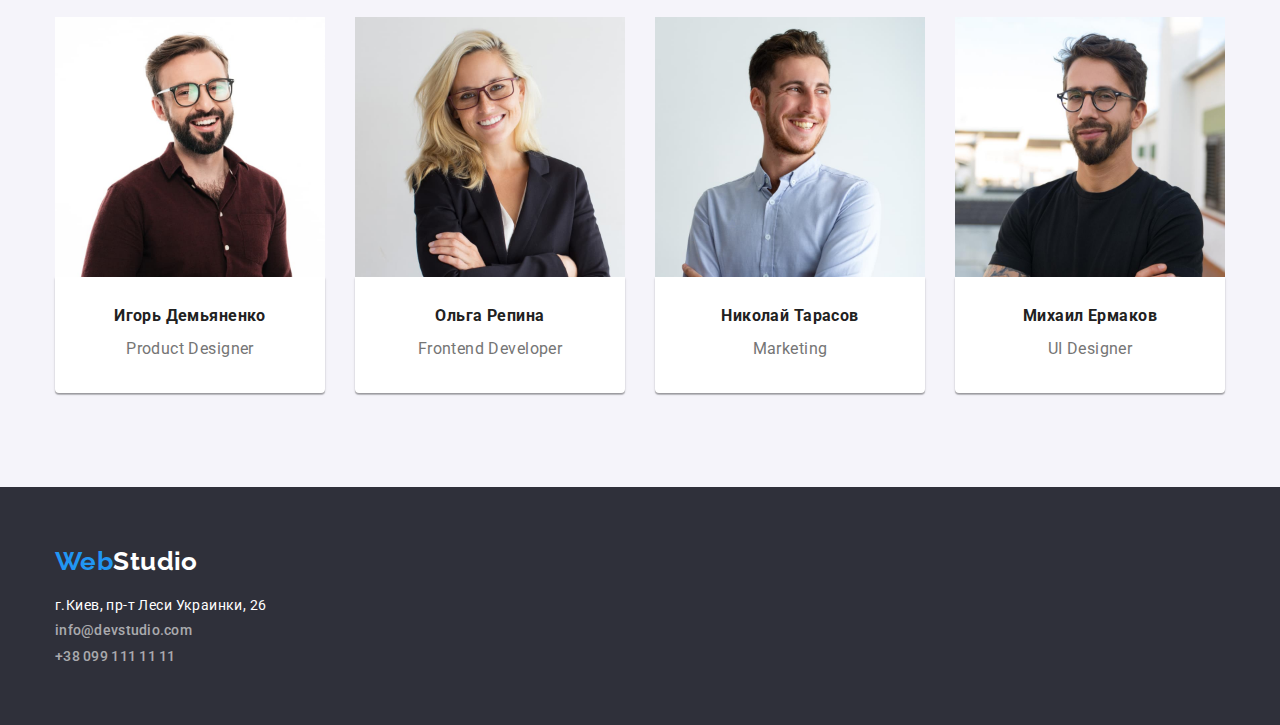
==== commit 77e2beca: "advantages & team section finished" ====
--- a/index.html
+++ b/index.html
@@ -42,8 +42,8 @@
         </header>
         <main>
             <section class="hero">
-                <div class="container">
-                    <h1 class="hero-title">Эффективные решения для вашего
+                <div class="container hero-container">
+                    <h1 class="hero-title">Эффективные решения <br> для вашего
                         бизнеса</h1>
                     <button type="button" class="button">Заказать услугу</button>
                 </div>
@@ -52,7 +52,7 @@
                 <div class="container">
                     <h2 class="visually-hidden">Наши преимущества</h2>
                     <ul class="advantages-list list">
-                        <li>
+                        <li class="advantages-item">
                             <h3 class="advantages-descr section-subtitle">Внимание
                                 к
                                 деталям</h3>
@@ -61,13 +61,13 @@
                                 начало повседневной
                                 работы по формированию позиции.</p>
                         </li>
-                        <li>
+                        <li class="advantages-item">
                             <h3 class="advantages-descr section-subtitle">Пунктуальность</h3>
                             <p class="subtitle-text">Задача организации, в
                                 особенности же рамки и место
                                 обучения кадров влечет за собой.</p>
                         </li>
-                        <li>
+                        <li class="advantages-item">
                             <h3 class="advantages-descr section-subtitle">Планирование</h3>
                             <p class="subtitle-text">Равным образом
                                 консультация
@@ -75,7 +75,7 @@
                                 широким активом в
                                 значительной степени обуславливает.</p>
                         </li>
-                        <li>
+                        <li class="advantages-item">
                             <h3 class="advantages-descr section-subtitle">Современные
                                 технологии</h3>
                             <p class="subtitle-text">Значимость этих проблем
--- a/css/styles.css
+++ b/css/styles.css
@@ -29,7 +29,8 @@
   margin: 0;
 }
 
-ul {
+ul,
+p {
   margin: 0;
   padding: 0;
 }
@@ -43,7 +44,6 @@
   padding-right: 15px;
   padding-left: 15px;
   margin: 0 auto;
-  outline: 2px solid teal;
 }
 
 .list {
@@ -154,9 +154,6 @@
 .hero {
   background-color: var(--background-section-color);
   text-align: center;
-
-  padding-top: 200px;
-  padding-bottom: 200px;
 }
 
 .hero-title {
@@ -172,10 +169,18 @@
   margin-bottom: 30px;
 }
 
+.hero-container {
+  padding-top: 200px;
+  padding-bottom: 200px;
+}
+
 .button {
+  padding: 0;
   color: var(--btn-color);
   background-color: var(--accent-color);
   border-color: transparent;
+  box-shadow: 0px 4px 4px rgba(0, 0, 0, 0.15);
+  border-radius: 4px;
 
   font-family: inherit;
   font-weight: 700;
@@ -208,7 +213,7 @@
 .section-subtitle {
   font-weight: 700;
   line-height: 1.16;
-  padding-bottom: 10px;
+  margin-bottom: 10px;
 }
 .subtitle-text {
   line-height: 1.71;
@@ -238,13 +243,24 @@
 
 /* ADVANTAGES */
 .advantages {
-  /* padding-top: 94px; */
 }
 
 .advantages-descr {
   text-transform: uppercase;
 }
 
+.advantages-list {
+  display: flex;
+  margin-right: -15px;
+  margin-left: -15px;
+}
+
+.advantages-item {
+  width: calc((100% - 90px) / 4);
+  margin-right: 15px;
+  margin-left: 15px;
+}
+
 /* TEAM */
 
 .team {
@@ -252,6 +268,14 @@
 }
 .team-wrap {
   display: flex;
+  margin-right: -15px;
+  margin-left: -15px;
+}
+
+.team-item {
+  width: calc ((100% - 90px) / 4);
+  margin-right: 15px;
+  margin-left: 15px;
 }
 
 .team-title {
@@ -264,6 +288,9 @@
   padding-top: 30px;
   padding-bottom: 30px;
   text-align: center;
+  box-shadow: 0px 1px 3px rgba(0, 0, 0, 0.12), 0px 1px 1px rgba(0, 0, 0, 0.14),
+    0px 2px 1px rgba(0, 0, 0, 0.2);
+  border-radius: 0px 0px 4px 4px;
 }
 
 .team-member-name {
@@ -308,7 +335,6 @@
   color: var(--accent-color);
 }
 .projects {
-  /* background-color: teal; */
 }
 
 .projects-list {
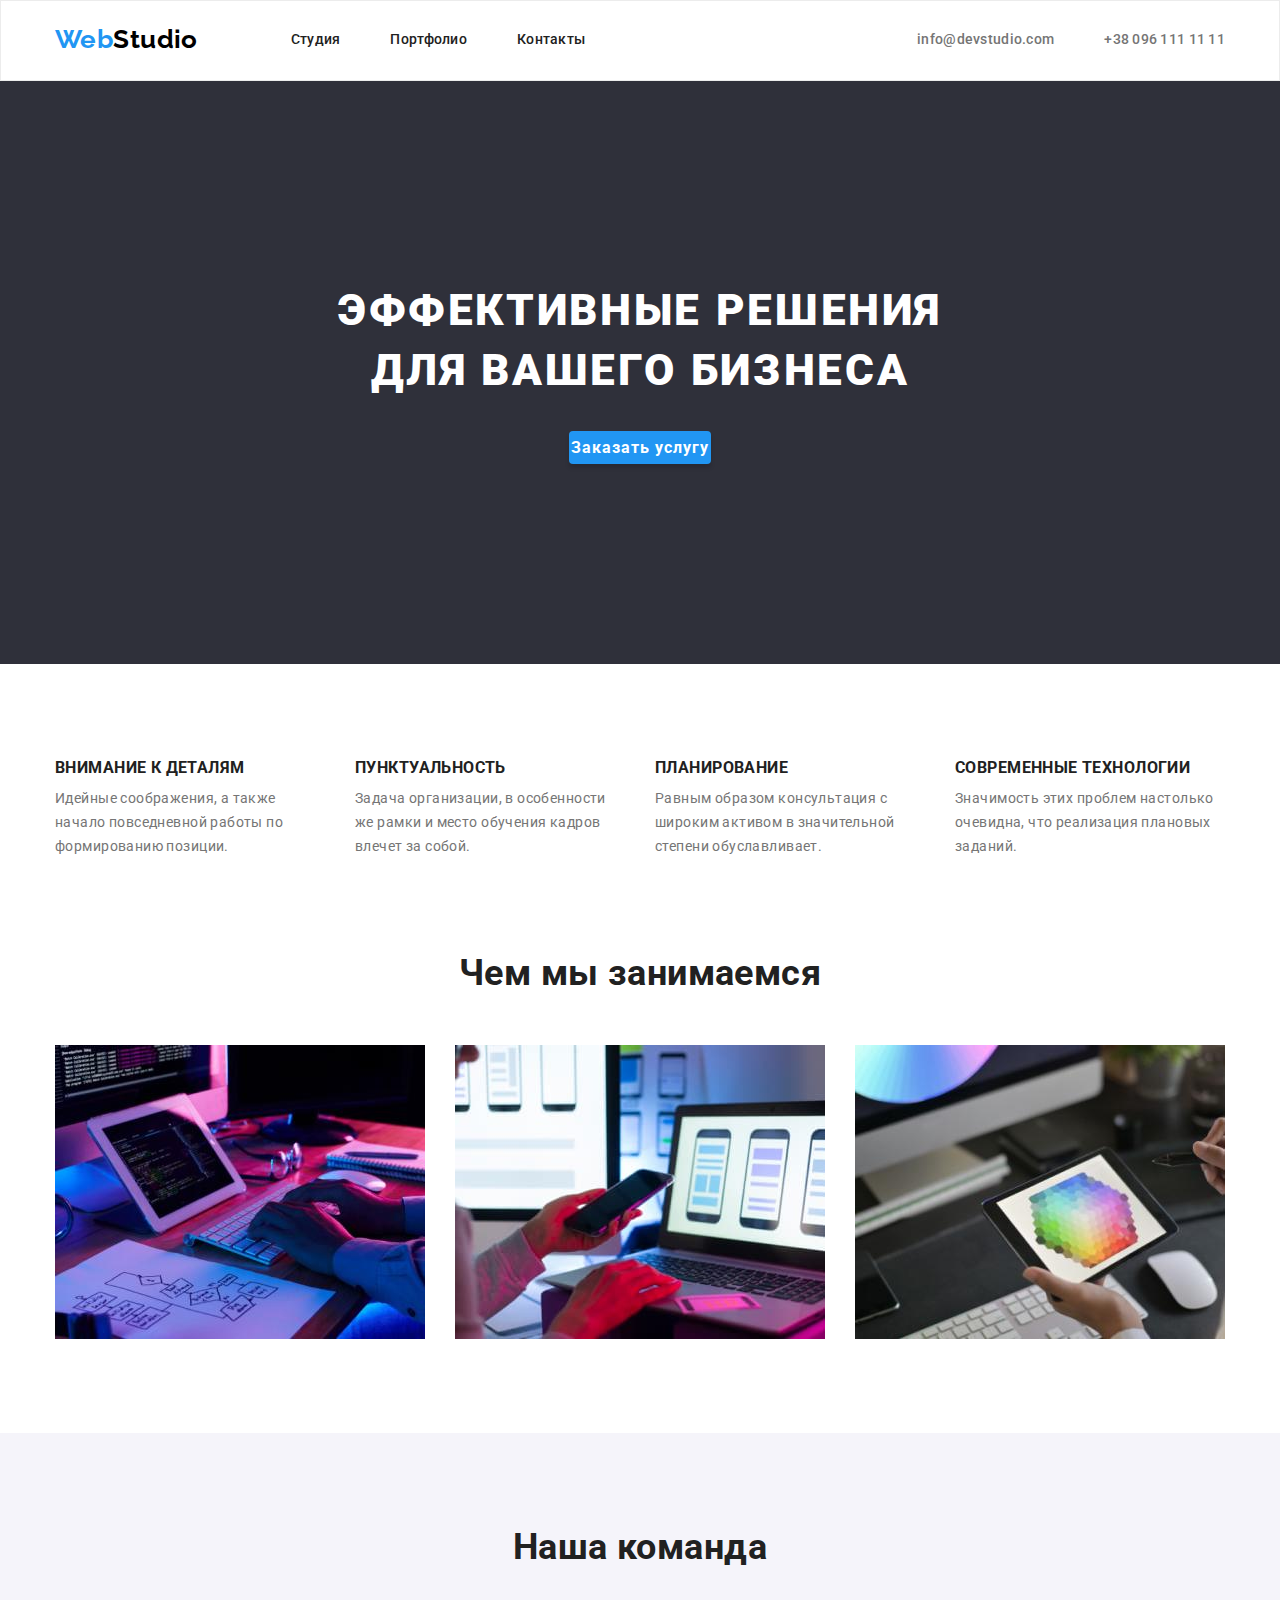
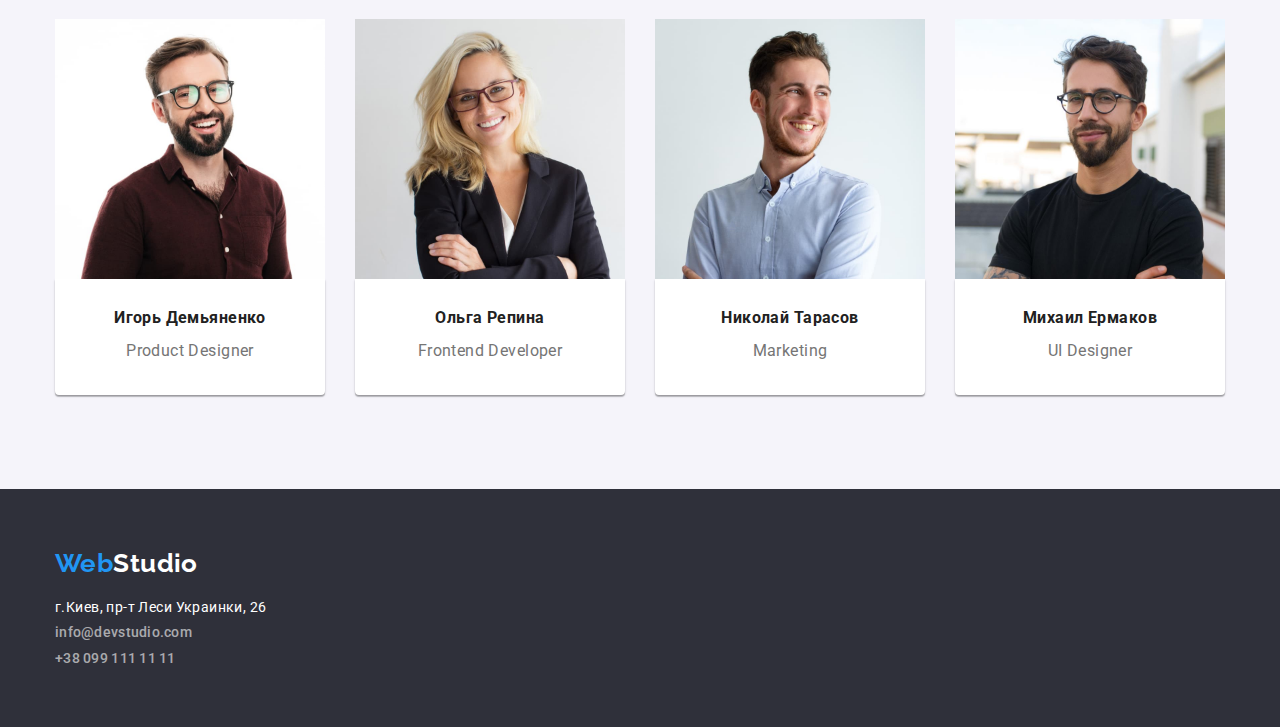
==== commit 7973167a: "last small changes" ====
--- a/index.html
+++ b/index.html
@@ -43,9 +43,10 @@
         <main>
             <section class="hero">
                 <div class="container hero-container">
-                    <h1 class="hero-title">Эффективные решения <br> для вашего
+                    <h1 class="hero-title">Эффективные решения для вашего
                         бизнеса</h1>
-                    <button type="button" class="button">Заказать услугу</button>
+                    <button type="button hero-btn" class="button">Заказать
+                        услугу</button>
                 </div>
             </section>
             <section class="section advantages">
--- a/css/styles.css
+++ b/css/styles.css
@@ -15,7 +15,6 @@
   font-family: "Roboto", sans-serif;
   letter-spacing: 0.03em;
   font-size: 14px;
-
   color: var(--primary-text-color);
 }
 
@@ -52,6 +51,28 @@
 
 .link {
   text-decoration: none;
+}
+
+.button {
+  padding: 0;
+
+  color: var(--btn-color);
+  background-color: var(--accent-color);
+  border-color: transparent;
+  box-shadow: 0px 4px 4px rgba(0, 0, 0, 0.15);
+  border-radius: 4px;
+  font-family: inherit;
+  font-weight: 700;
+  font-size: 16px;
+  line-height: 1.87;
+  letter-spacing: 0.06em;
+  cursor: pointer;
+}
+
+.button:hover,
+.button:focus {
+  color: #188ce8;
+  background-color: #fff;
 }
 
 .visually-hidden {
@@ -71,6 +92,8 @@
 .header {
   padding-top: 24px;
   padding-bottom: 25px;
+
+  border: 1px solid #ececec;
 }
 
 .header-container {
@@ -89,10 +112,6 @@
 .header-item:not(:last-child) {
   margin-right: 50px;
 }
-
-/* .header-item + .header-item {
-  margin-left: 50px;
-} */
 
 /* Logo */
 .logo {
@@ -102,8 +121,6 @@
   font-family: Raleway, sans-serif;
   font-weight: 700;
   font-size: 26px;
-
-  /* padding-left: 215px; */
 }
 
 .web {
@@ -157,16 +174,18 @@
 }
 
 .hero-title {
+  width: 696px;
+  margin-left: auto;
+  margin-right: auto;
+  margin-bottom: 30px;
+
   color: #ffffff;
-
   font-weight: 900;
   font-size: 44px;
   line-height: 1.36;
   text-align: center;
   letter-spacing: 0.06em;
   text-transform: uppercase;
-
-  margin-bottom: 30px;
 }
 
 .hero-container {
@@ -174,27 +193,8 @@
   padding-bottom: 200px;
 }
 
-.button {
-  padding: 0;
-  color: var(--btn-color);
-  background-color: var(--accent-color);
-  border-color: transparent;
-  box-shadow: 0px 4px 4px rgba(0, 0, 0, 0.15);
-  border-radius: 4px;
-
-  font-family: inherit;
-  font-weight: 700;
-  font-size: 16px;
-  line-height: 1.87;
-  letter-spacing: 0.06em;
-
-  cursor: pointer;
-}
-
-.button:hover,
-.button:focus {
-  color: #188ce8;
-  background-color: #fff;
+.hero-btn {
+  padding-top: 30px;
 }
 
 /* section */
@@ -211,9 +211,10 @@
 }
 
 .section-subtitle {
+  margin-bottom: 10px;
+
   font-weight: 700;
   line-height: 1.16;
-  margin-bottom: 10px;
 }
 .subtitle-text {
   line-height: 1.71;
@@ -242,8 +243,6 @@
 }
 
 /* ADVANTAGES */
-.advantages {
-}
 
 .advantages-descr {
   text-transform: uppercase;
@@ -283,10 +282,11 @@
 }
 
 .team-container {
-  background-color: #fff;
   width: 270px;
   padding-top: 30px;
   padding-bottom: 30px;
+
+  background-color: #fff;
   text-align: center;
   box-shadow: 0px 1px 3px rgba(0, 0, 0, 0.12), 0px 1px 1px rgba(0, 0, 0, 0.14),
     0px 2px 1px rgba(0, 0, 0, 0.2);
@@ -305,16 +305,17 @@
 .footer {
   padding-top: 60px;
   padding-bottom: 60px;
+
   background-color: var(--background-section-color);
   color: #ffffff;
 }
 
 .logo-white {
   display: inline-block;
+  margin-bottom: 20px;
+
   color: #ffffff;
   text-decoration: none;
-
-  margin-bottom: 20px;
 }
 
 .address {
@@ -325,9 +326,9 @@
 }
 
 .contacts-link-white {
+  padding-bottom: 9px;
+
   color: rgba(255, 255, 255, 0.6);
-
-  padding-bottom: 9px;
 }
 
 /* Projects */
@@ -340,7 +341,6 @@
 .projects-list {
   display: flex;
   justify-content: center;
-
   margin-bottom: 50px;
 }
 
@@ -349,12 +349,13 @@
 }
 
 .projects-button {
+  padding: 6px 22px;
+
   background-color: #f5f4fa;
   color: var(--primary-text-color);
   font-weight: 500;
   line-height: 1.63;
   border-radius: 4px;
-  padding: 6px 22px;
 }
 
 .projects-button:hover,
@@ -364,12 +365,12 @@
 }
 
 .projects-img {
-  /* padding-bottom: 20px; */
 }
 
 .projects-name-link {
+  padding-bottom: 4px;
+
   font-size: 18px;
-  padding-bottom: 4px;
   color: var(--primary-text-color);
 }
 
@@ -397,11 +398,11 @@
 .projects-item-wrap {
   width: calc ((100% - 60px)/3);
   margin: 15px;
-  /* border: 1px solid #eeeeee; */
 }
 
 .projects-content {
+  padding: 20px 24px;
+
   border: 1px solid #eeeeee;
   border-top: none;
-  padding: 20px 24px;
-}
+}
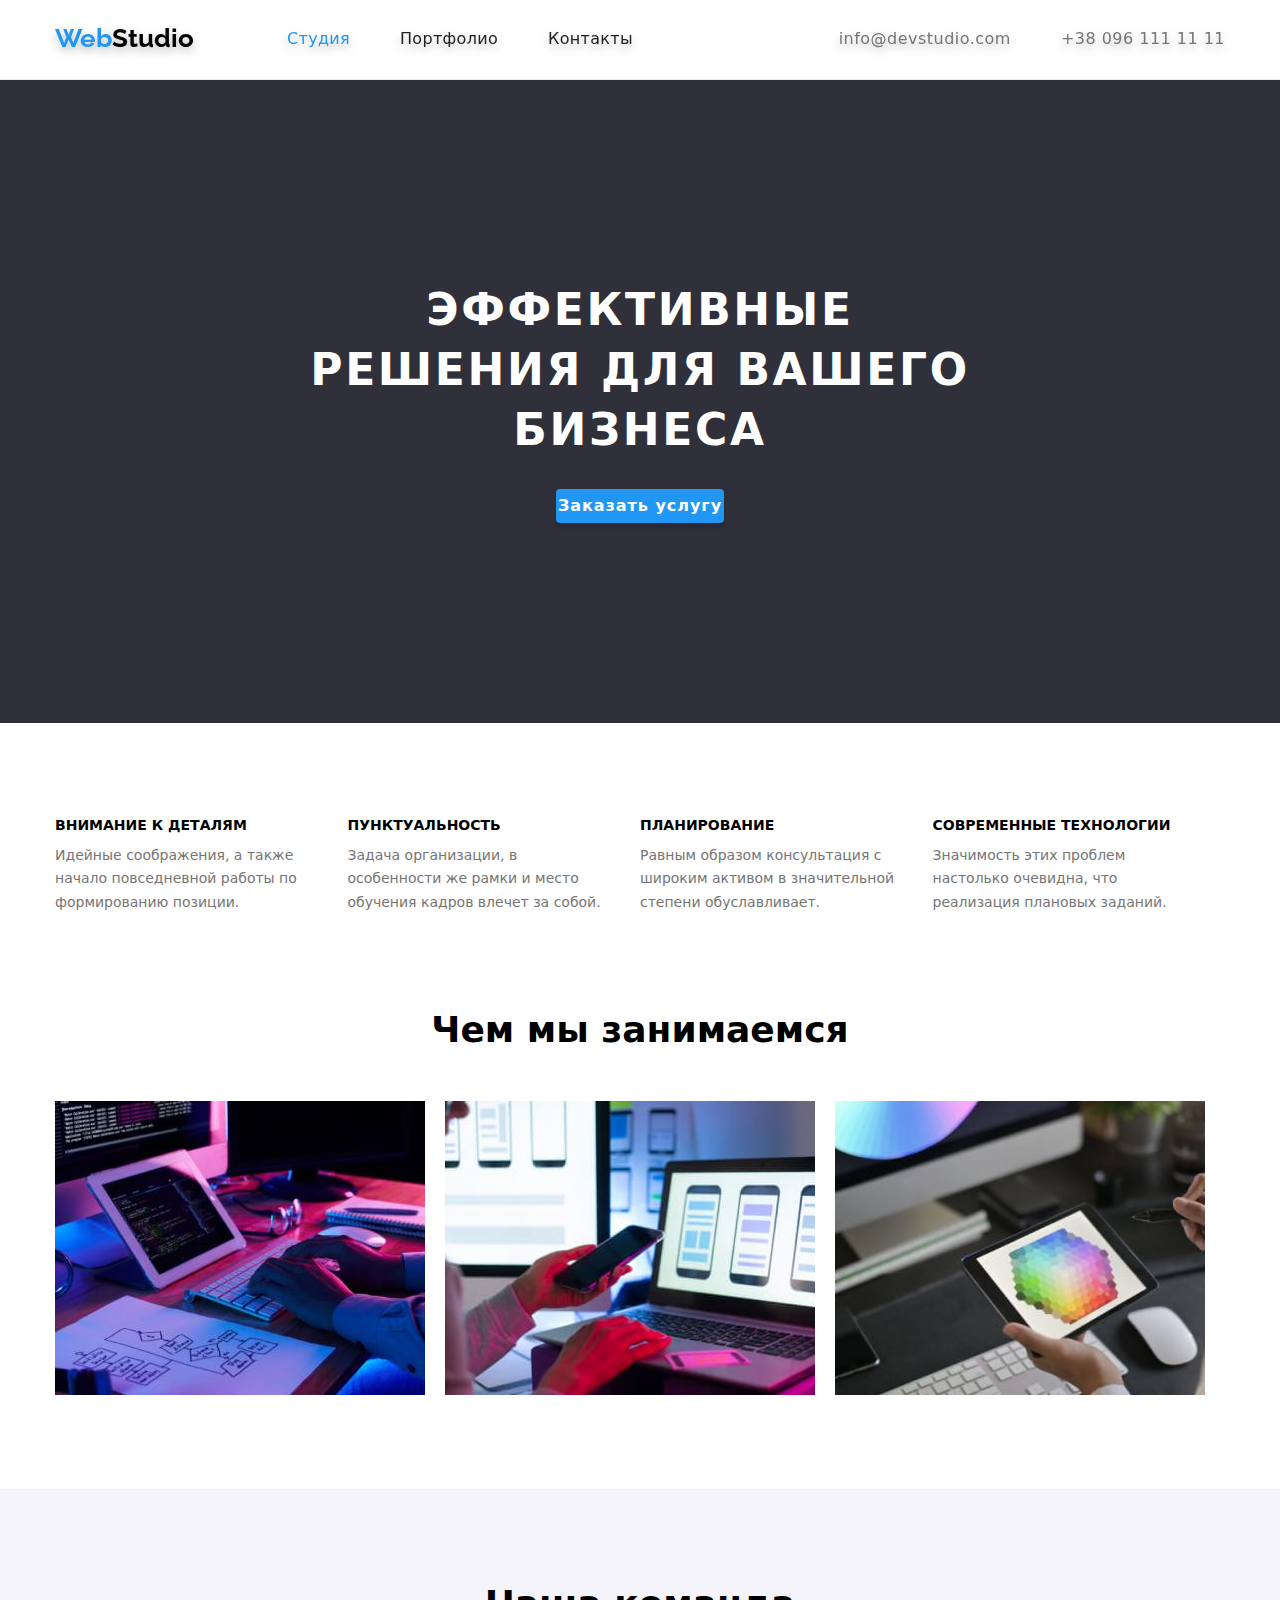
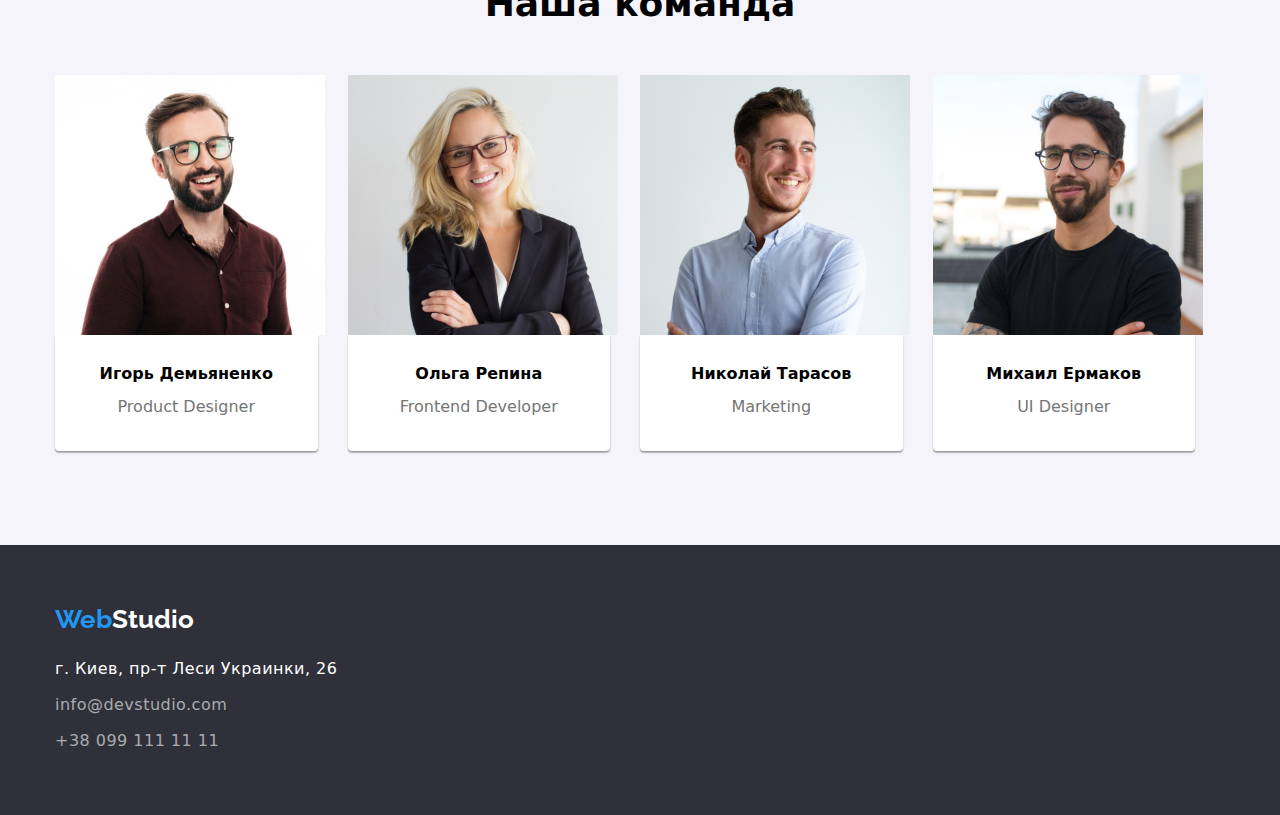
==== commit 902e1991: "1 and 2 homework fixed some changes in 3rd hw" ====
--- a/index.html
+++ b/index.html
@@ -16,13 +16,14 @@
     </head>
 
 
-    <body class="page">
+    <body>
         <header class="header">
             <div class="container header-container">
                 <nav class="site-nav header-wrap">
                     <a class="link logo" href=""> <span class="web">Web</span>Studio</a>
                     <ul class="header-list list">
-                        <li class="header-item"> <a class="header-link link"
+                        <li class="header-item"> <a class="header-link link
+                                current-page-link"
                                 href="">Студия</a></li>
                         <li class="header-item"> <a class="header-link link"
                                 href="./portfolio.html"> Портфолио</a></li>
@@ -42,14 +43,14 @@
         </header>
         <main>
             <section class="hero">
-                <div class="container hero-container">
+                <div class="container">
                     <h1 class="hero-title">Эффективные решения для вашего
                         бизнеса</h1>
                     <button type="button hero-btn" class="button">Заказать
                         услугу</button>
                 </div>
             </section>
-            <section class="section advantages">
+            <section class="section">
                 <div class="container">
                     <h2 class="visually-hidden">Наши преимущества</h2>
                     <ul class="advantages-list list">
@@ -157,7 +158,12 @@
                 <a class="logo logo-white" href=""> <span class="web">Web</span>Studio</a>
                 <address class="address">
                     <ul class="list footer-list">
-                        <li class="address-item"> г.Киев, пр-т Леси Украинки, 26</li>
+                        <li class="address-item"> <a class="link contacts-link
+                                address-link"
+                                href="https://www.google.com/maps/place/%D0%B1%D1%83%D0%BB.+%D0%9B%D0%B5%D1%81%D0%B8+%D0%A3%D0%BA%D1%80%D0%B0%D0%B8%D0%BD%D0%BA%D0%B8,+26,+%D0%9A%D0%B8%D0%B5%D0%B2,+02000/@50.4265807,30.5361971,17z/data=!3m1!4b1!4m5!3m4!1s0x40d4cf0e033ecbe9:0x57a4dffefec77da0!8m2!3d50.4265807!4d30.5383859">г.
+                                Киев,
+                                пр-т Леси
+                                Украинки, 26</a></li>
                         <li class="address-item"><a class="contacts-link-white
                                 contacts-link
                                 link"
--- a/css/styles.css
+++ b/css/styles.css
@@ -11,7 +11,7 @@
   --background-section-color: #2f303a;
 }
 
-.page {
+.body {
   font-family: "Roboto", sans-serif;
   letter-spacing: 0.03em;
   font-size: 14px;
@@ -93,7 +93,8 @@
   padding-top: 24px;
   padding-bottom: 25px;
 
-  border: 1px solid #ececec;
+  border-bottom: 1px solid #ececec;
+  filter: drop-shadow(0px 4px 4px rgba(0, 0, 0, 0.25));
 }
 
 .header-container {
@@ -154,8 +155,8 @@
 .contacts-link {
   color: var(--secondary-text-color);
   font-weight: 500;
-  line-height: 1.14;
-  letter-spacing: 0.02em;
+  line-height: 1.71;
+  letter-spacing: 0.03em;
 }
 
 .contacts-item + .contacts-item {
@@ -169,6 +170,9 @@
 
 /* Hero */
 .hero {
+  padding-top: 200px;
+  padding-bottom: 200px;
+
   background-color: var(--background-section-color);
   text-align: center;
 }
@@ -188,11 +192,6 @@
   text-transform: uppercase;
 }
 
-.hero-container {
-  padding-top: 200px;
-  padding-bottom: 200px;
-}
-
 .hero-btn {
   padding-top: 30px;
 }
@@ -217,6 +216,7 @@
   line-height: 1.16;
 }
 .subtitle-text {
+  font-size: 14px;
   line-height: 1.71;
   color: var(--secondary-text-color);
 }
@@ -232,32 +232,33 @@
 
 .features-wrap {
   display: flex;
-  margin-right: -15px;
-  margin-left: -15px;
 }
 
 .features-item {
-  width: calc((100% - 60px) / 3);
-  margin-right: 15px;
-  margin-left: 15px;
+  width: calc((100% - 90px) / 3);
+}
+
+.features-item:not(:last-child) {
+  margin-right: 30px;
 }
 
 /* ADVANTAGES */
 
 .advantages-descr {
+  font-size: 14px;
   text-transform: uppercase;
 }
 
 .advantages-list {
   display: flex;
-  margin-right: -15px;
-  margin-left: -15px;
 }
 
 .advantages-item {
-  width: calc((100% - 90px) / 4);
-  margin-right: 15px;
-  margin-left: 15px;
+  width: calc((100% - 120px) / 4);
+}
+
+.advantages-item:not(:last-child) {
+  margin-right: 30px;
 }
 
 /* TEAM */
@@ -267,22 +268,21 @@
 }
 .team-wrap {
   display: flex;
-  margin-right: -15px;
-  margin-left: -15px;
 }
 
 .team-item {
-  width: calc ((100% - 90px) / 4);
-  margin-right: 15px;
-  margin-left: 15px;
+  width: calc((100% - 120px) / 4);
+}
+
+.team-item:not(:last-child) {
+  margin-right: 30px;
 }
 
 .team-title {
-  padding-bottom: 50px;
+  margin-bottom: 50px;
 }
 
 .team-container {
-  width: 270px;
   padding-top: 30px;
   padding-bottom: 30px;
 
@@ -313,6 +313,7 @@
 .logo-white {
   display: inline-block;
   margin-bottom: 20px;
+  margin-right: 0;
 
   color: #ffffff;
   text-decoration: none;
@@ -323,6 +324,10 @@
 }
 .address-item {
   padding-bottom: 9px;
+}
+
+.address-link {
+  color: #ffffff;
 }
 
 .contacts-link-white {
@@ -334,8 +339,6 @@
 /* Projects */
 .current-page-link {
   color: var(--accent-color);
-}
-.projects {
 }
 
 .projects-list {
@@ -364,23 +367,17 @@
   color: var(--btn-color);
 }
 
-.projects-img {
-}
-
 .projects-name-link {
-  padding-bottom: 4px;
+  margin-bottom: 4px;
 
   font-size: 18px;
+  line-height: 2;
   color: var(--primary-text-color);
-}
-
-.projects-name-link:hover,
-.projects-name-link:focus {
-  color: var(--accent-color);
 }
 
 .projects-type-link {
   font-size: 16px;
+  line-height: 1.87;
   color: var(--secondary-text-color);
 }
 
@@ -396,13 +393,17 @@
 }
 
 .projects-item-wrap {
-  width: calc ((100% - 60px)/3);
+  width: calc((100% - 90px) / 3);
   margin: 15px;
 }
 
 .projects-content {
-  padding: 20px 24px;
+  /* padding: 20px 24px; */
 
   border: 1px solid #eeeeee;
   border-top: none;
 }
+
+.projects-img {
+  margin-bottom: 20px;
+}
